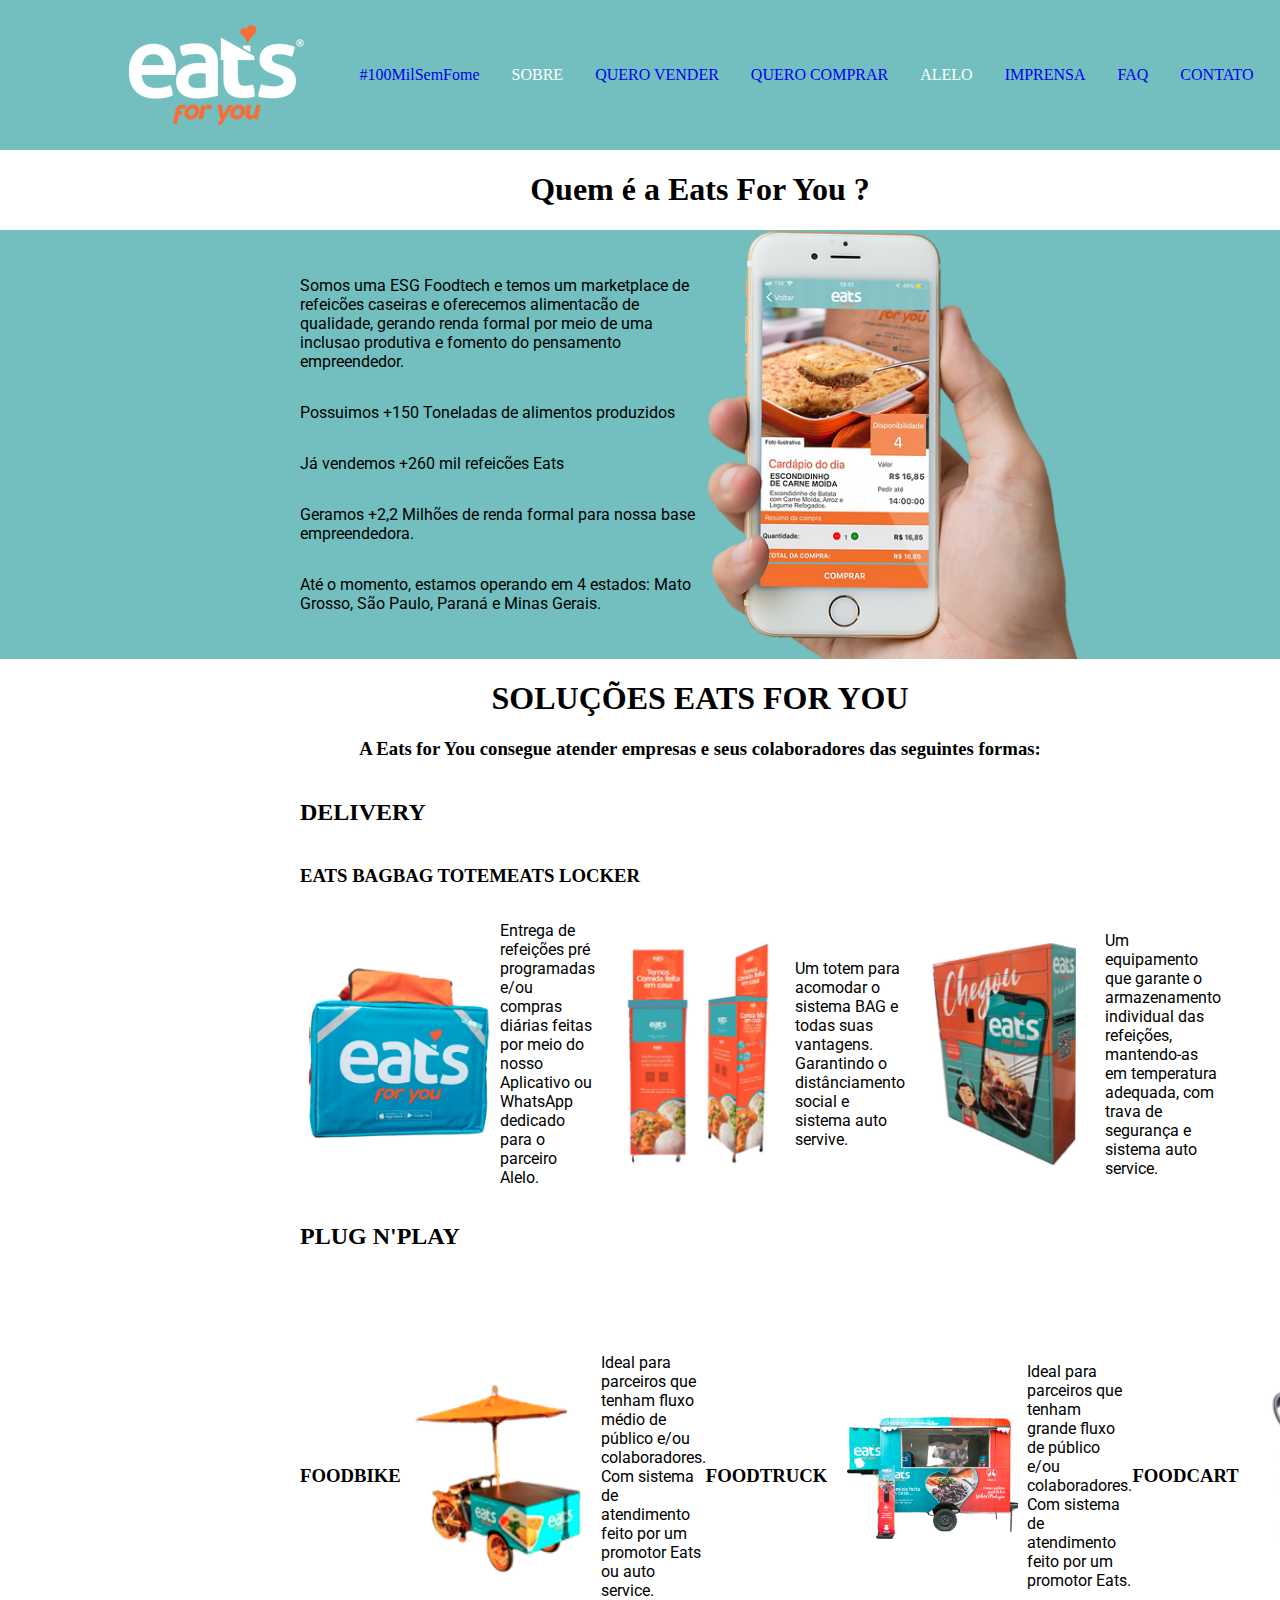
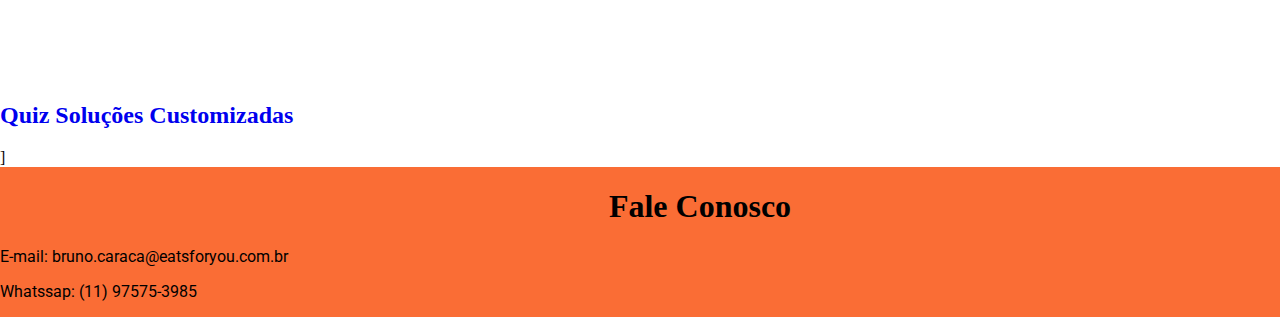
==== index.html @ 3d5e8b75 "arrumando flex conteiner solution" ====
<!DOCTYPE html>
<html lang="pt-br">

<head>
    <meta charset="UTF-8">
    <meta http-equiv="X-UA-Compatible" content="IE=edge">
    <meta name="viewport" content="width=device-width, initial-scale=1. 0">
    <link href="style.css" rel="stylesheet" />
    <!--Imports fonts -->
    <link rel="preconnect" href="https://fonts.googleapis.com">
    <link rel="preconnect" href="https://fonts.gstatic.com" crossorigin>
    <link href="https://fonts.googleapis.com/css2?family=Roboto:ital,wght@0,100;1,400&display=swap" rel="stylesheet">

    <title>Eats For You Calculadora</title>
</head>

<body>
    <header>
        <img class="Imgmenu" src="./assets/eatsforyo.png" alt="Logo Eats For You">
        <br>

        <navigator>
        </navigator>

        <br>
        <ul>

            <li><a href="https://www.eatsforyou.com.br/100milsemfome">#100MilSemFome</a></li>
            <li>SOBRE</li>
            <li> <a href="https://www.eatsforyou.com.br/quero-vender">QUERO VENDER </a></li>
            <li> <a href="https://www.eatsforyou.com.br/quero-comprar"> QUERO COMPRAR</a> </li>
            <li> ALELO </li>
            <li><a href="https://www.eatsforyou.com.br/imprensa"> IMPRENSA </a></li>
            <li> <a href="https://www.eatsforyou.com.br/faq">FAQ</a></li>
            <li> <a href="https://www.eatsforyou.com.br" alt="Contato">CONTATO</a></li>
        </ul>

    </header>
    <main>
        <h1>Quem é a Eats For You ?</h1>
        <div class="container-about">
            <div class="about-text">
                <p>Somos uma ESG Foodtech e temos um marketplace de refeicões caseiras e oferecemos
                    alimentacão de qualidade, gerando renda formal por meio de uma inclusao produtiva e fomento do
                    pensamento empreendedor.</p>
                <p>Possuimos +150 Toneladas de alimentos produzidos</p>
                <p>Já vendemos +260 mil refeicões Eats</p>
                <p>Geramos +2,2 Milhões de renda formal para nossa base empreendedora.</p>
                <p>Até o momento, estamos operando em 4 estados: Mato Grosso, São Paulo, Paraná e Minas Gerais.</p>
            </div>
            <div class="about-img">
                <img src="./assets/mao-eats.webp" alt="">
            </div>
        </div>

        <h1>SOLUÇÕES EATS FOR YOU</h1>
        <h3>A Eats for You consegue atender empresas e seus colaboradores das seguintes formas:</h3>

        <div class="container-solutions">
            <h2>DELIVERY</h2>
            <div class="Onetitle">
            <div class="TitleDelivery">
                <h3>EATS BAG</h3>
            </div>
            <div class="TitleDelivery">
                <h3>BAG TOTEM</h3>
            </div>
            <div class="TitleDelivery">
                <h3>EATS LOCKER</h3>
            </div>
        </div>
            <div class="solutions-delivery">




                <img src="./assets/Imagens-com-fundo/Eats-bag.png" alt="Eats bag" />
                <p>
                    Entrega de refeições pré
                    programadas e/ou compras diárias
                    feitas por meio do nosso Aplicativo
                    ou WhatsApp dedicado para o
                    parceiro Alelo.
                </p>


                <img src="./assets/Imagens-com-fundo/bag-totem.png" alt="Bag Totem" />
                <p>
                    Um totem para acomodar o sistema
                    BAG e todas suas vantagens.
                    Garantindo o distânciamento social e
                    sistema auto servive.
                </p>


                <img src="/assets/Imagens-com-fundo/eats-locker.png" />
                <p>
                    Um equipamento que garante o
                    armazenamento individual das
                    refeições, mantendo-as em
                    temperatura adequada, com trava de
                    segurança e sistema auto service.
                </p>

            </div>

            <h2>PLUG N'PLAY</h2>
            <div class="solutions-plug">


                <div class="H3solution">
                    <h3>FOODBIKE</h3>
                </div>
                <img src="./assets/Imagens-com-fundo/foodbike.png" atl="Food Bike" />
                <br>
                <p>Ideal para parceiros que tenham
                    fluxo médio de público e/ou
                    colaboradores. Com sistema de
                    atendimento feito por um promotor
                    Eats ou auto service.</p>

                <h3>FOODTRUCK</h3>
                <img src="assets/Imagens-com-fundo/foodtruck.png" alt="Food truck" />
                <br>

                <p>Ideal para parceiros que tenham
                    grande fluxo de público e/ou
                    colaboradores. Com sistema de
                    atendimento feito por um promotor
                    Eats.</p>

                <h3>FOODCART</h3>
                <img src="assets/Imagens-com-fundo/foodcart.png" alt="Food Cart" />
                <br>

                <p>Garante praticidade no
                    armazenamento e distribuição de
                    refeições em parceiros com pequenos
                    espaços. Com sistema de atendimento
                    feito por promotor Eats ou auto
                    service</p>

                <h2>EATS MACHINES</h2>
                <img src="assets/Imagens-com-fundo/eats-machine.png" alt="Eat´s machine" />
                <h3>AQUECIDAS</h3>

                <p>Máquina de venda automática modelo PASTRU que mantêm as refeições aquecidas. Ideal para parceiros
                    com grande fluxo de colaboradores.</p>

                <h3>CONGELADAS</h3>

                <p>Máquina de venda automática que mantêm as
                    refeições congeladas. Ideal para parceiros com fluxo médio de colaboradores e/ou público e queiram
                    garantir cardápio variado.</p>

                <h3>REFRIGERADAS</h3>

                <p>Máquina de venda automática modelo PASTRU que mantêm as refeições refrigerada, ideal para parceiros
                    com fluxo médio de colaboradores e/ou público e
                    queiram servir lanches, snacks, sucos, sobremesas e
                    saladas.

                </p>
            </div>

        </div>
        <div class="Quizpage">
            <h2><a href="/calculadora.html">Quiz Soluções Customizadas </a></h2>]
        </div>
    </main>
    <footer>
        <h1>Fale Conosco</h1>
        <p>E-mail: bruno.caraca@eatsforyou.com.br</p>
        <p>Whatssap: (11) 97575-3985</p>
    </footer>
</body>

</html>
---- style.css ----
header {
    background-color: #73BFBF;
    display: flex;
    margin: 0;
    padding: 25px 0 25px 0;
    align-items: center;
    justify-content: center;
}

body {
    margin: 0;
    display: grid;
}

main {
    background-color: white;
}

.container-about {
    display: flex;
    flex-direction: row;
    justify-content: space-between;
    background-color: #73BFBF;
    margin: 0;
}

.about-text {
    display: flex;
    flex-direction: column;
    justify-content: center;
    background-color: #73BFBF;
    width: 400px;
    margin: 0 0 0 300px;
}

.about-img {
    display: flex;
    flex-direction: column;
    justify-content: flex-end;
    background-color: #73BFBF;
    width: 400px;
    margin: 0 300px 0 0;
}


.container-form {
    background-color: #73BFBF;
    margin: auto;
    padding: auto;
}

.container-solutions {
    display: flex;
    flex-direction: column;
    justify-content: space-between;
    margin: 0 300px 0 300px;

}

.container-solutions img {
    width: 200px;
}
.Onetitle{
    display: flex;
    flex-direction: row;
}

.TitleDelivery {

    padding-left: 30 px;
}

.solutions-delivery {
    display: flex;
    flex-direction: row;
    width: 450px;
    align-items: center;
}

.solutions-plug {
    display: flex;
    flex-direction: row;
    width: 400px;
    align-items: center;
}


h1 {
    display: flex;
    flex-direction: column;
    align-items: center;
}

h3 {
    display: flex;
    flex-direction: column;
    align-items: center;
}


p {
    font-family: 'Roboto', sans-serif;
}

a {
    text-decoration: none;
}


ul {
    list-style-type: none;
    margin: 0;
    padding-right: 2px;
    overflow: hidden;
    background-color: transparent;
}

li {
    float: left;
    display: block;
    color: white;
    text-align: center;
    padding: 14px 16px;
    text-decoration: none;
}


footer {
    background-color: #FA6D35;
}
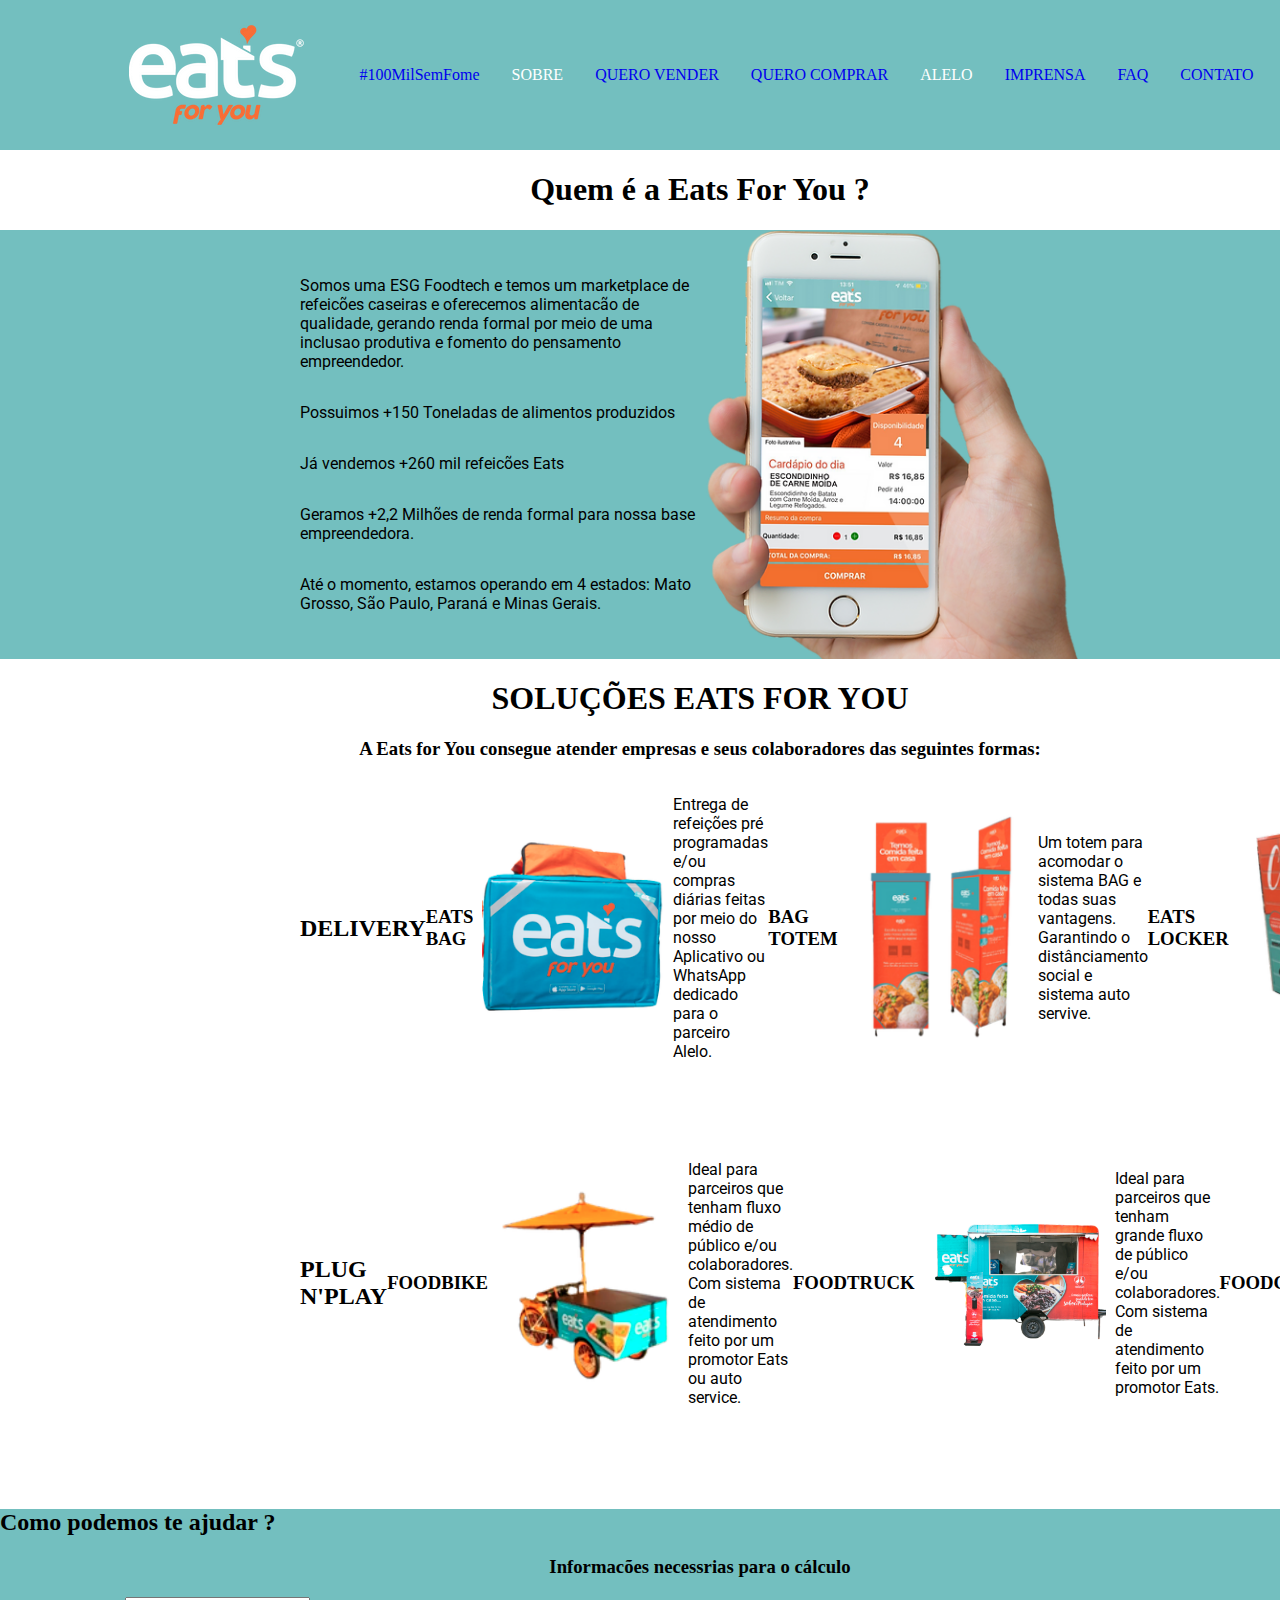
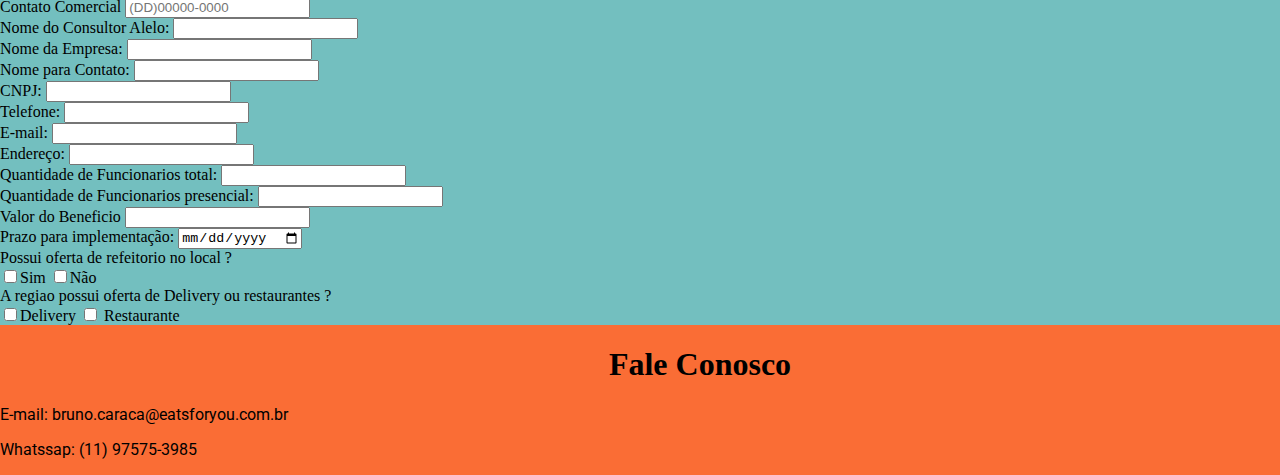
==== commit 956f724c: "forms add cnpj" ====
--- a/index.html
+++ b/index.html
@@ -31,8 +31,8 @@
             <li> <a href="https://www.eatsforyou.com.br/quero-comprar"> QUERO COMPRAR</a> </li>
             <li> ALELO </li>
             <li><a href="https://www.eatsforyou.com.br/imprensa"> IMPRENSA </a></li>
-            <li> <a href="https://www.eatsforyou.com.br/faq">FAQ</a></li>
-            <li> <a href="https://www.eatsforyou.com.br" alt="Contato">CONTATO</a></li>
+            <li> <a href="https://www.eatsforyou.com.br/faq">FAQ</a></li> 
+            <li> <a href ="https://www.eatsforyou.com.br" alt="Contato">CONTATO</a></li>
         </ul>
 
     </header>
@@ -55,25 +55,13 @@
 
         <h1>SOLUÇÕES EATS FOR YOU</h1>
         <h3>A Eats for You consegue atender empresas e seus colaboradores das seguintes formas:</h3>
-
+              
         <div class="container-solutions">
-            <h2>DELIVERY</h2>
-            <div class="Onetitle">
-            <div class="TitleDelivery">
+            <div class="solutions-delivery">
+
+                <h2>DELIVERY</h2>
+                
                 <h3>EATS BAG</h3>
-            </div>
-            <div class="TitleDelivery">
-                <h3>BAG TOTEM</h3>
-            </div>
-            <div class="TitleDelivery">
-                <h3>EATS LOCKER</h3>
-            </div>
-        </div>
-            <div class="solutions-delivery">
-
-
-
-
                 <img src="./assets/Imagens-com-fundo/Eats-bag.png" alt="Eats bag" />
                 <p>
                     Entrega de refeições pré
@@ -83,7 +71,7 @@
                     parceiro Alelo.
                 </p>
 
-
+                <h3>BAG TOTEM</h3>
                 <img src="./assets/Imagens-com-fundo/bag-totem.png" alt="Bag Totem" />
                 <p>
                     Um totem para acomodar o sistema
@@ -92,7 +80,7 @@
                     sistema auto servive.
                 </p>
 
-
+                <h3>EATS LOCKER</h3>
                 <img src="/assets/Imagens-com-fundo/eats-locker.png" />
                 <p>
                     Um equipamento que garante o
@@ -101,16 +89,12 @@
                     temperatura adequada, com trava de
                     segurança e sistema auto service.
                 </p>
-
-            </div>
-
-            <h2>PLUG N'PLAY</h2>
+            </div>
+
             <div class="solutions-plug">
-
-
-                <div class="H3solution">
-                    <h3>FOODBIKE</h3>
-                </div>
+                <h2>PLUG N'PLAY</h2>
+
+                <h3>FOODBIKE</h3>
                 <img src="./assets/Imagens-com-fundo/foodbike.png" atl="Food Bike" />
                 <br>
                 <p>Ideal para parceiros que tenham
@@ -118,54 +102,105 @@
                     colaboradores. Com sistema de
                     atendimento feito por um promotor
                     Eats ou auto service.</p>
-
+                
                 <h3>FOODTRUCK</h3>
                 <img src="assets/Imagens-com-fundo/foodtruck.png" alt="Food truck" />
                 <br>
-
+                
                 <p>Ideal para parceiros que tenham
                     grande fluxo de público e/ou
                     colaboradores. Com sistema de
                     atendimento feito por um promotor
                     Eats.</p>
-
+                
                 <h3>FOODCART</h3>
                 <img src="assets/Imagens-com-fundo/foodcart.png" alt="Food Cart" />
                 <br>
-
+                
                 <p>Garante praticidade no
                     armazenamento e distribuição de
                     refeições em parceiros com pequenos
                     espaços. Com sistema de atendimento
                     feito por promotor Eats ou auto
                     service</p>
-
+                
                 <h2>EATS MACHINES</h2>
                 <img src="assets/Imagens-com-fundo/eats-machine.png" alt="Eat´s machine" />
+                
                 <h3>AQUECIDAS</h3>
-
+                
                 <p>Máquina de venda automática modelo PASTRU que mantêm as refeições aquecidas. Ideal para parceiros
                     com grande fluxo de colaboradores.</p>
-
+                
                 <h3>CONGELADAS</h3>
-
+                
                 <p>Máquina de venda automática que mantêm as
                     refeições congeladas. Ideal para parceiros com fluxo médio de colaboradores e/ou público e queiram
                     garantir cardápio variado.</p>
-
+                
                 <h3>REFRIGERADAS</h3>
-
+                
                 <p>Máquina de venda automática modelo PASTRU que mantêm as refeições refrigerada, ideal para parceiros
                     com fluxo médio de colaboradores e/ou público e
                     queiram servir lanches, snacks, sucos, sobremesas e
                     saladas.
-
-                </p>
-            </div>
-
+                </p>
+            </div>
         </div>
-        <div class="Quizpage">
-            <h2><a href="/calculadora.html">Quiz Soluções Customizadas </a></h2>]
+
+        <div class="container-form">
+            <h2>Como podemos te ajudar ?</h2>
+
+
+            <h3>Informacões necessrias para o cálculo</h3>
+            
+            <form>
+                <label>Contato Comercial </label>
+                <input type="tel" placeholder="(DD)00000-0000" id="ContatoComercial">
+                <br>
+                <label>Nome do Consultor Alelo:</label>
+                <input type="text" id="AleloName" />
+                <br>
+                <label>Nome da Empresa:</label>
+                <input type="text" id="NomeEmpresa">
+                <br>
+                <label>Nome para Contato:</label>
+                <input type="tel" id="NomeContato" />
+                <br>
+                <label>CNPJ:</label>
+                <input type="number" id="cnpj" />
+                <br>
+                <label>Telefone:</label>
+                <input type="tel" id="Telefone">
+                <br>
+                <label>E-mail:</label>
+                <input type="email" id="Email" />
+                <br>
+                <label>Endereço:</label>
+                <input type="text" id="Endereco" />
+                <br>
+                <label>Quantidade de Funcionarios total:</label>
+                <input type="number" id="QtdFuncionarios" />
+                <br>
+                <label>Quantidade de Funcionarios presencial:</label>
+                <input type="number" id="QtsPresencial" />
+                <br>
+                <label>Valor do Beneficio </label>
+                <input type="number" id="ValBeneficio" />
+                <br>
+                <label>Prazo para implementação:</label>
+                <input type="date" id="PrazoImplemetacao">
+                <br>
+                <label>Possui oferta de refeitorio no local ?</label>
+                <br>
+                <input type="checkbox" name="Sim" id="OfertaRefeitorioSim">Sim
+                <input type="checkbox" name="Não" id="OfertaRefeitoriNao">Não
+                <br>
+                <label>A regiao possui oferta de Delivery ou restaurantes ?</label>
+                <br>
+                <input type="checkbox" name="Delivery" id="OfertaDelivery">Delivery
+                <input type="checkbox" name="Restaurante" id="OfertaRestaurante" /> Restaurante
+            </form>
         </div>
     </main>
     <footer>
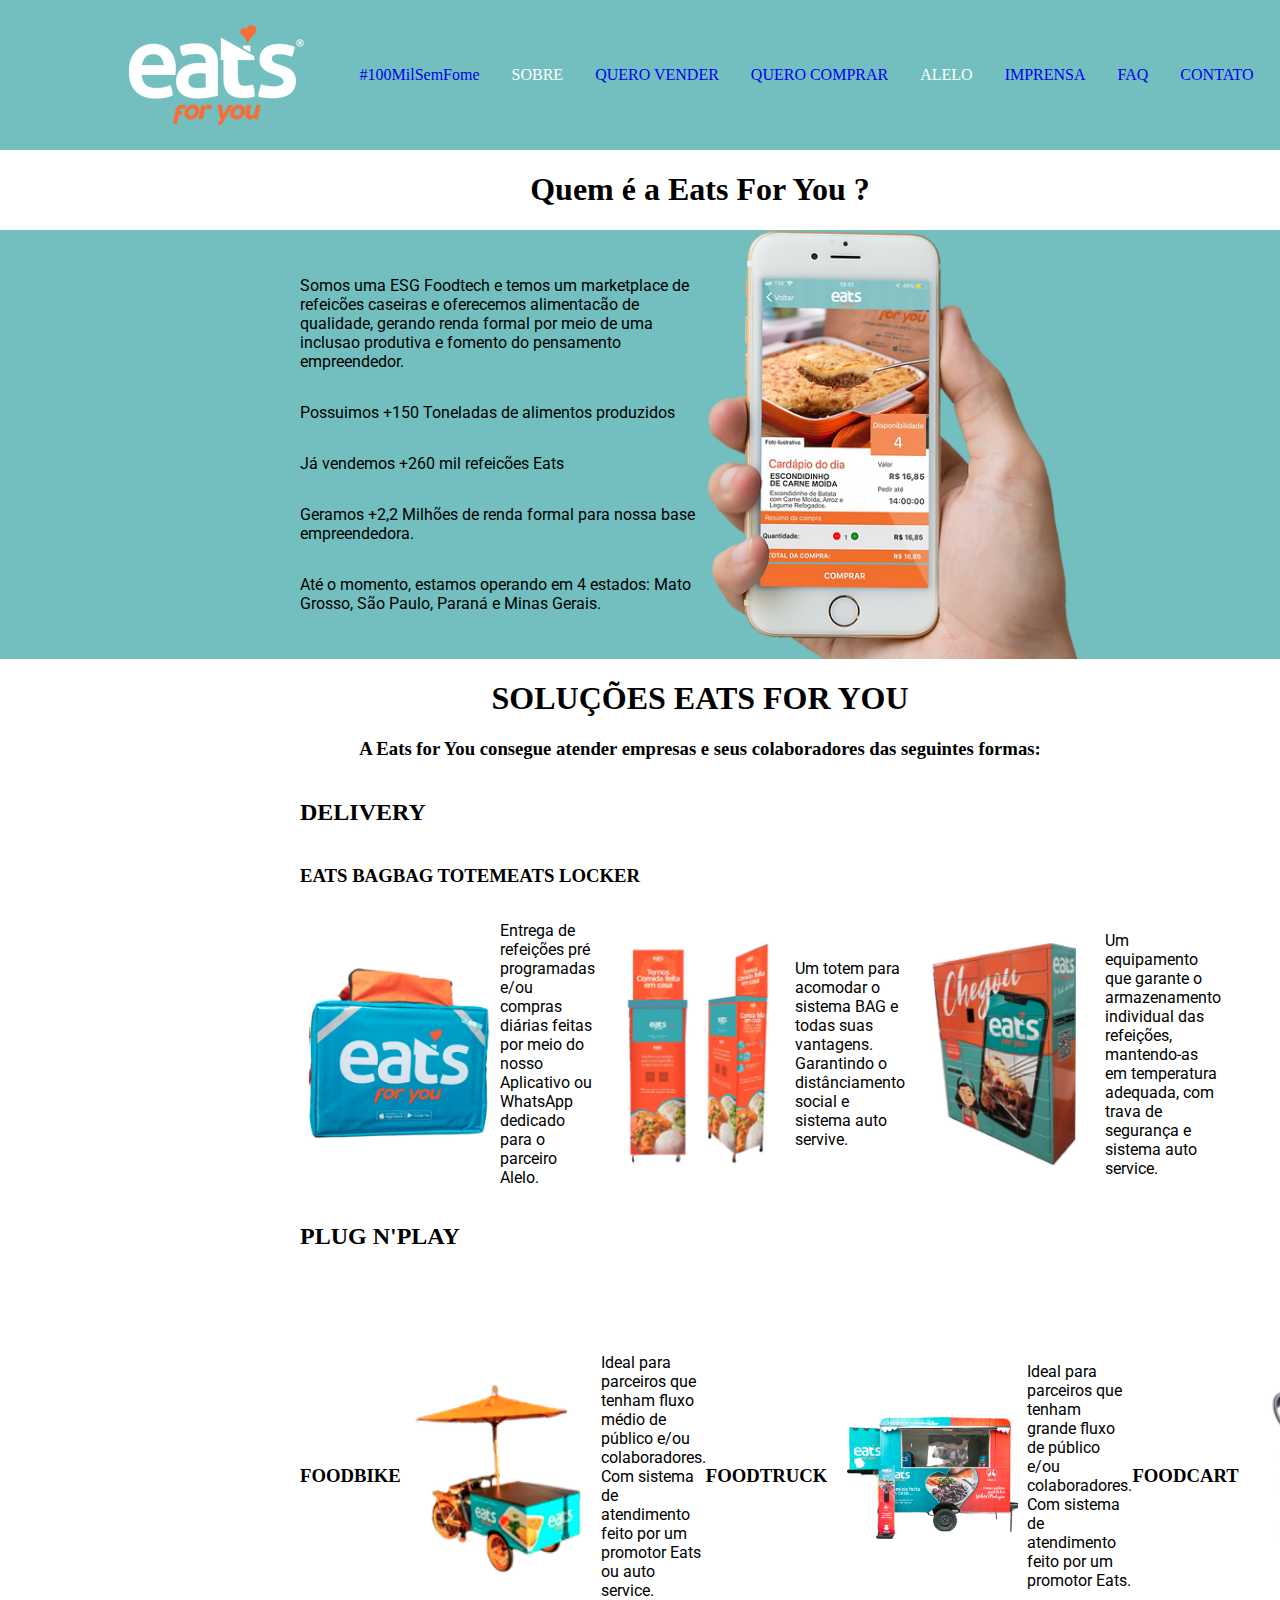
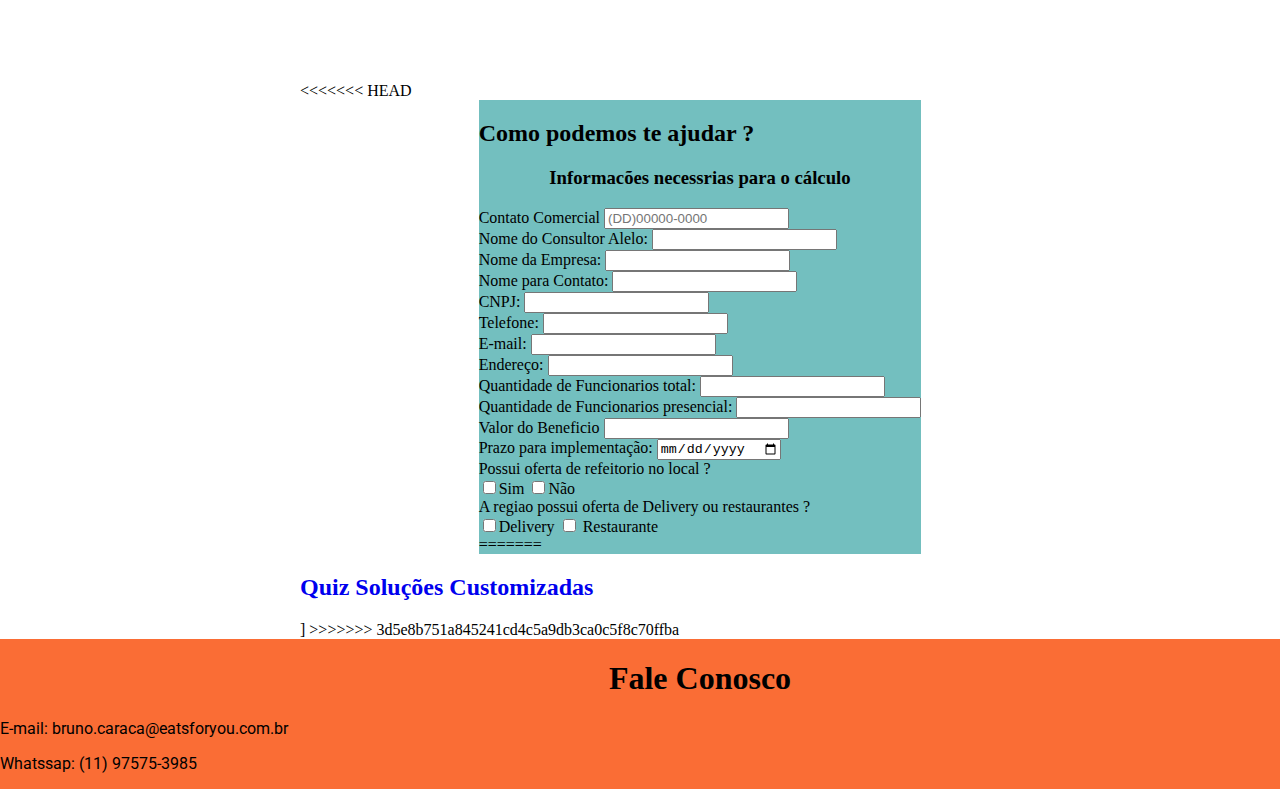
==== commit 5df1d3c2: "resolve conflict" ====
--- a/index.html
+++ b/index.html
@@ -31,8 +31,8 @@
             <li> <a href="https://www.eatsforyou.com.br/quero-comprar"> QUERO COMPRAR</a> </li>
             <li> ALELO </li>
             <li><a href="https://www.eatsforyou.com.br/imprensa"> IMPRENSA </a></li>
-            <li> <a href="https://www.eatsforyou.com.br/faq">FAQ</a></li> 
-            <li> <a href ="https://www.eatsforyou.com.br" alt="Contato">CONTATO</a></li>
+            <li> <a href="https://www.eatsforyou.com.br/faq">FAQ</a></li>
+            <li> <a href="https://www.eatsforyou.com.br" alt="Contato">CONTATO</a></li>
         </ul>
 
     </header>
@@ -55,13 +55,25 @@
 
         <h1>SOLUÇÕES EATS FOR YOU</h1>
         <h3>A Eats for You consegue atender empresas e seus colaboradores das seguintes formas:</h3>
-              
+
         <div class="container-solutions">
+            <h2>DELIVERY</h2>
+            <div class="Onetitle">
+            <div class="TitleDelivery">
+                <h3>EATS BAG</h3>
+            </div>
+            <div class="TitleDelivery">
+                <h3>BAG TOTEM</h3>
+            </div>
+            <div class="TitleDelivery">
+                <h3>EATS LOCKER</h3>
+            </div>
+        </div>
             <div class="solutions-delivery">
 
-                <h2>DELIVERY</h2>
-                
-                <h3>EATS BAG</h3>
+
+
+
                 <img src="./assets/Imagens-com-fundo/Eats-bag.png" alt="Eats bag" />
                 <p>
                     Entrega de refeições pré
@@ -71,7 +83,7 @@
                     parceiro Alelo.
                 </p>
 
-                <h3>BAG TOTEM</h3>
+
                 <img src="./assets/Imagens-com-fundo/bag-totem.png" alt="Bag Totem" />
                 <p>
                     Um totem para acomodar o sistema
@@ -80,7 +92,7 @@
                     sistema auto servive.
                 </p>
 
-                <h3>EATS LOCKER</h3>
+
                 <img src="/assets/Imagens-com-fundo/eats-locker.png" />
                 <p>
                     Um equipamento que garante o
@@ -89,12 +101,16 @@
                     temperatura adequada, com trava de
                     segurança e sistema auto service.
                 </p>
-            </div>
-
+
+            </div>
+
+            <h2>PLUG N'PLAY</h2>
             <div class="solutions-plug">
-                <h2>PLUG N'PLAY</h2>
-
-                <h3>FOODBIKE</h3>
+
+
+                <div class="H3solution">
+                    <h3>FOODBIKE</h3>
+                </div>
                 <img src="./assets/Imagens-com-fundo/foodbike.png" atl="Food Bike" />
                 <br>
                 <p>Ideal para parceiros que tenham
@@ -102,52 +118,52 @@
                     colaboradores. Com sistema de
                     atendimento feito por um promotor
                     Eats ou auto service.</p>
-                
+
                 <h3>FOODTRUCK</h3>
                 <img src="assets/Imagens-com-fundo/foodtruck.png" alt="Food truck" />
                 <br>
-                
+
                 <p>Ideal para parceiros que tenham
                     grande fluxo de público e/ou
                     colaboradores. Com sistema de
                     atendimento feito por um promotor
                     Eats.</p>
-                
+
                 <h3>FOODCART</h3>
                 <img src="assets/Imagens-com-fundo/foodcart.png" alt="Food Cart" />
                 <br>
-                
+
                 <p>Garante praticidade no
                     armazenamento e distribuição de
                     refeições em parceiros com pequenos
                     espaços. Com sistema de atendimento
                     feito por promotor Eats ou auto
                     service</p>
-                
+
                 <h2>EATS MACHINES</h2>
                 <img src="assets/Imagens-com-fundo/eats-machine.png" alt="Eat´s machine" />
-                
                 <h3>AQUECIDAS</h3>
-                
+
                 <p>Máquina de venda automática modelo PASTRU que mantêm as refeições aquecidas. Ideal para parceiros
                     com grande fluxo de colaboradores.</p>
-                
+
                 <h3>CONGELADAS</h3>
-                
+
                 <p>Máquina de venda automática que mantêm as
                     refeições congeladas. Ideal para parceiros com fluxo médio de colaboradores e/ou público e queiram
                     garantir cardápio variado.</p>
-                
+
                 <h3>REFRIGERADAS</h3>
-                
+
                 <p>Máquina de venda automática modelo PASTRU que mantêm as refeições refrigerada, ideal para parceiros
                     com fluxo médio de colaboradores e/ou público e
                     queiram servir lanches, snacks, sucos, sobremesas e
                     saladas.
-                </p>
-            </div>
-        </div>
-
+
+                </p>
+            </div>
+
+<<<<<<< HEAD
         <div class="container-form">
             <h2>Como podemos te ajudar ?</h2>
 
@@ -201,6 +217,11 @@
                 <input type="checkbox" name="Delivery" id="OfertaDelivery">Delivery
                 <input type="checkbox" name="Restaurante" id="OfertaRestaurante" /> Restaurante
             </form>
+=======
+        </div>
+        <div class="Quizpage">
+            <h2><a href="/calculadora.html">Quiz Soluções Customizadas </a></h2>]
+>>>>>>> 3d5e8b751a845241cd4c5a9db3ca0c5f8c70ffba
         </div>
     </main>
     <footer>
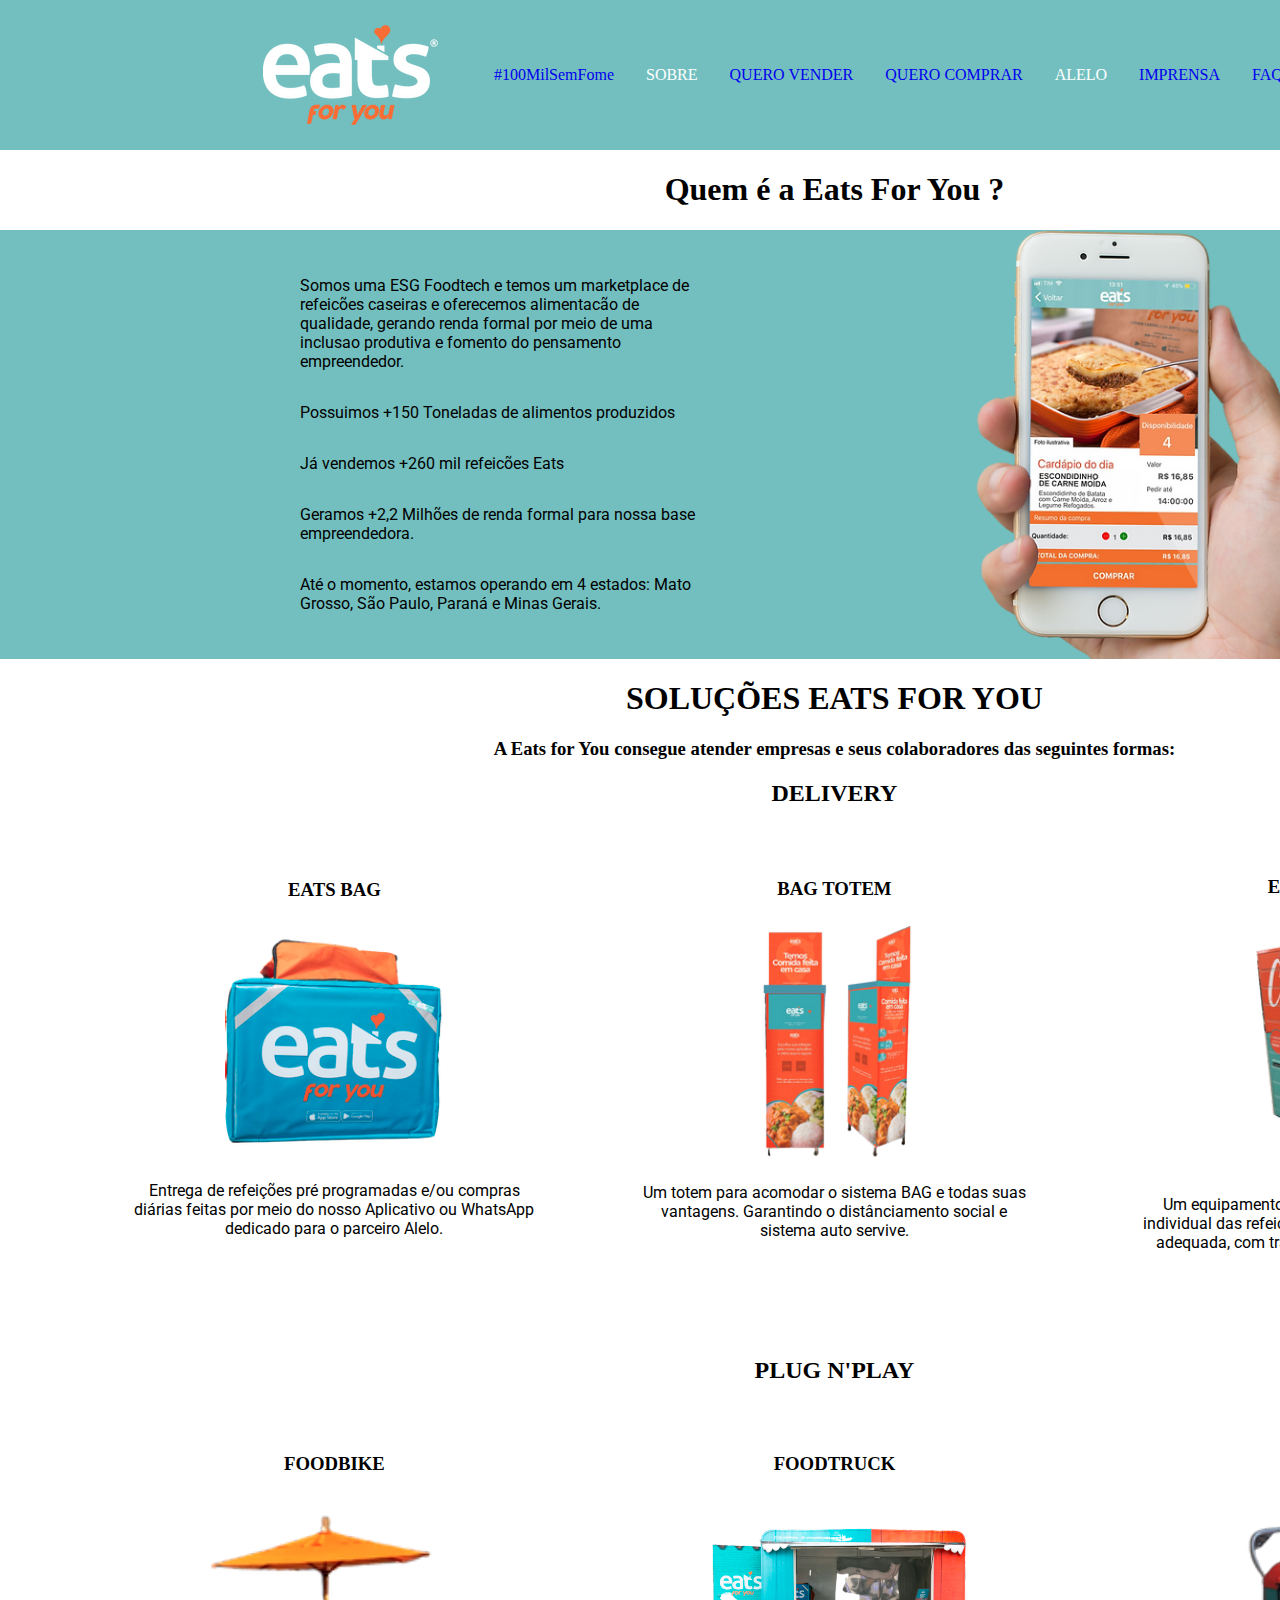
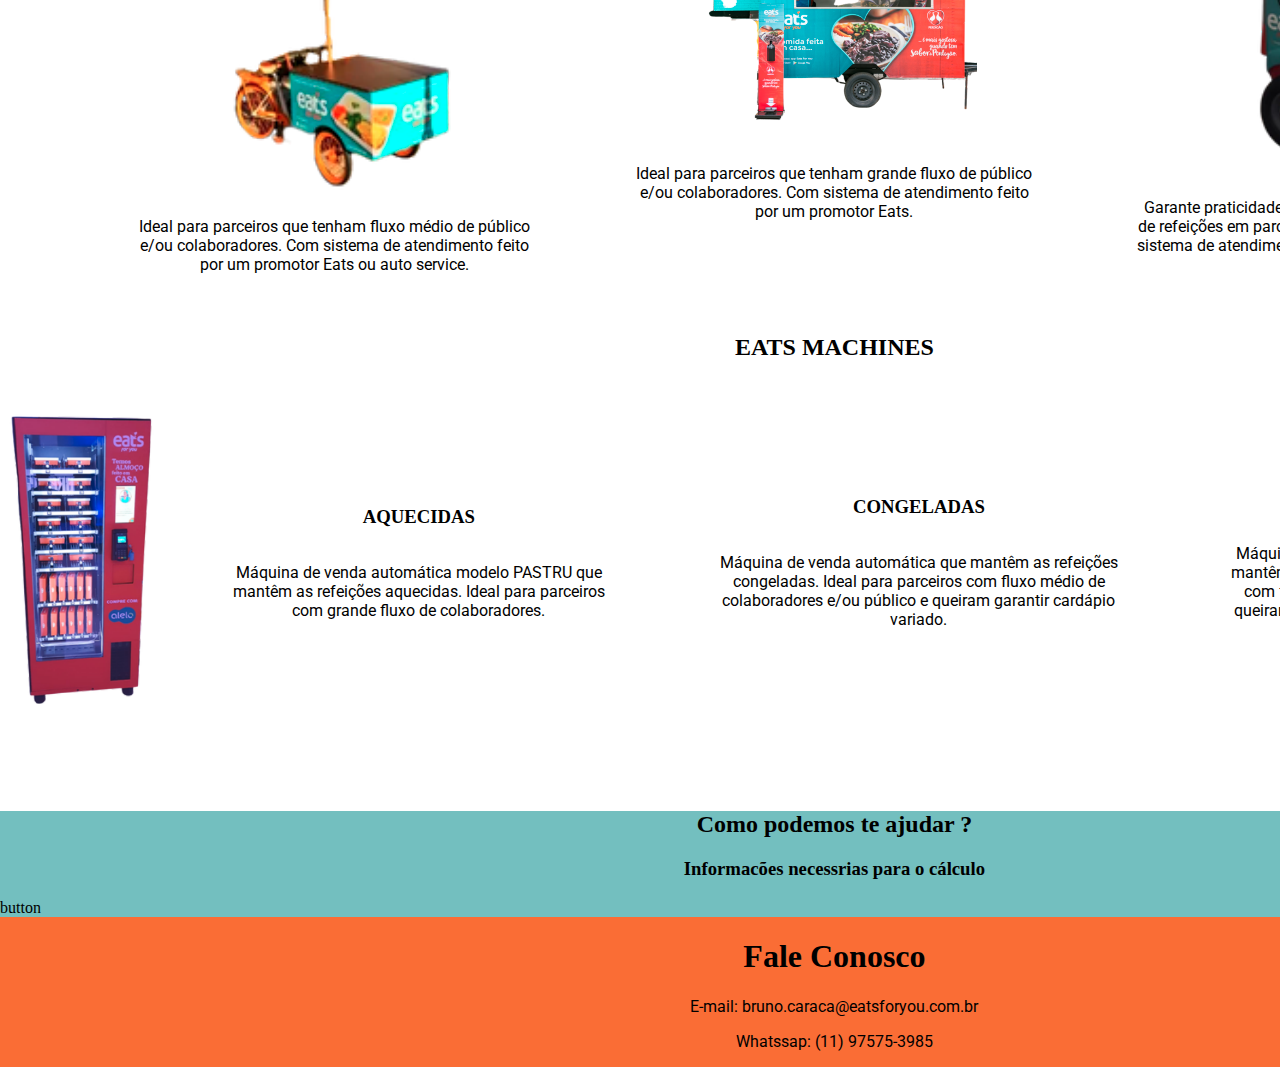
==== commit 9051247f: "add flex solution row, delete form, position items" ====
--- a/index.html
+++ b/index.html
@@ -56,24 +56,11 @@
         <h1>SOLUÇÕES EATS FOR YOU</h1>
         <h3>A Eats for You consegue atender empresas e seus colaboradores das seguintes formas:</h3>
 
-        <div class="container-solutions">
-            <h2>DELIVERY</h2>
-            <div class="Onetitle">
-            <div class="TitleDelivery">
+        <h2>DELIVERY</h2>
+
+        <div class="solutions">
+            <div class="solutions-item">
                 <h3>EATS BAG</h3>
-            </div>
-            <div class="TitleDelivery">
-                <h3>BAG TOTEM</h3>
-            </div>
-            <div class="TitleDelivery">
-                <h3>EATS LOCKER</h3>
-            </div>
-        </div>
-            <div class="solutions-delivery">
-
-
-
-
                 <img src="./assets/Imagens-com-fundo/Eats-bag.png" alt="Eats bag" />
                 <p>
                     Entrega de refeições pré
@@ -81,18 +68,21 @@
                     feitas por meio do nosso Aplicativo
                     ou WhatsApp dedicado para o
                     parceiro Alelo.
-                </p>
-
-
+                </p>   
+            </div>
+            <div class="solutions-item">
+                <h3>BAG TOTEM</h3>
                 <img src="./assets/Imagens-com-fundo/bag-totem.png" alt="Bag Totem" />
                 <p>
                     Um totem para acomodar o sistema
                     BAG e todas suas vantagens.
                     Garantindo o distânciamento social e
                     sistema auto servive.
-                </p>
-
-
+                </p> 
+            </div> 
+            
+            <div class="solutions-item">
+                <h3>EATS LOCKER</h3>  
                 <img src="/assets/Imagens-com-fundo/eats-locker.png" />
                 <p>
                     Um equipamento que garante o
@@ -101,127 +91,80 @@
                     temperatura adequada, com trava de
                     segurança e sistema auto service.
                 </p>
+            </div>
+        </div>
 
-            </div>
+        <h2>PLUG N'PLAY</h2>
 
-            <h2>PLUG N'PLAY</h2>
-            <div class="solutions-plug">
-
-
-                <div class="H3solution">
-                    <h3>FOODBIKE</h3>
-                </div>
+        <div class="solutions">
+            <div class="solutions-item">
+                <h3>FOODBIKE</h3>
                 <img src="./assets/Imagens-com-fundo/foodbike.png" atl="Food Bike" />
-                <br>
                 <p>Ideal para parceiros que tenham
                     fluxo médio de público e/ou
                     colaboradores. Com sistema de
                     atendimento feito por um promotor
-                    Eats ou auto service.</p>
-
+                    Eats ou auto service.
+                </p>   
+            </div>
+            <div class="solutions-item">
                 <h3>FOODTRUCK</h3>
                 <img src="assets/Imagens-com-fundo/foodtruck.png" alt="Food truck" />
-                <br>
-
-                <p>Ideal para parceiros que tenham
+                <p>
+                    Ideal para parceiros que tenham
                     grande fluxo de público e/ou
                     colaboradores. Com sistema de
                     atendimento feito por um promotor
-                    Eats.</p>
-
+                    Eats.
+                </p>
+            </div>
+            <div class="solutions-item">
                 <h3>FOODCART</h3>
                 <img src="assets/Imagens-com-fundo/foodcart.png" alt="Food Cart" />
-                <br>
-
                 <p>Garante praticidade no
                     armazenamento e distribuição de
                     refeições em parceiros com pequenos
                     espaços. Com sistema de atendimento
                     feito por promotor Eats ou auto
-                    service</p>
-
-                <h2>EATS MACHINES</h2>
-                <img src="assets/Imagens-com-fundo/eats-machine.png" alt="Eat´s machine" />
-                <h3>AQUECIDAS</h3>
-
-                <p>Máquina de venda automática modelo PASTRU que mantêm as refeições aquecidas. Ideal para parceiros
-                    com grande fluxo de colaboradores.</p>
-
-                <h3>CONGELADAS</h3>
-
-                <p>Máquina de venda automática que mantêm as
-                    refeições congeladas. Ideal para parceiros com fluxo médio de colaboradores e/ou público e queiram
-                    garantir cardápio variado.</p>
-
-                <h3>REFRIGERADAS</h3>
-
-                <p>Máquina de venda automática modelo PASTRU que mantêm as refeições refrigerada, ideal para parceiros
-                    com fluxo médio de colaboradores e/ou público e
-                    queiram servir lanches, snacks, sucos, sobremesas e
-                    saladas.
-
+                    service.
                 </p>
             </div>
+        </div>
 
-<<<<<<< HEAD
+
+        <h2>EATS MACHINES</h2>
+
+        <div class="solutions-machines">
+            <img src="assets/Imagens-com-fundo/eats-machine.png" alt="Eat´s machine" />
+            <div class="machines-item">
+            <h3>AQUECIDAS</h3>
+            <p>Máquina de venda automática modelo PASTRU que mantêm as refeições aquecidas. Ideal para parceiros
+                com grande fluxo de colaboradores.
+            </p>
+            </div>
+
+            <div class="machines-item">
+            <h3>CONGELADAS</h3>
+            <p>Máquina de venda automática que mantêm as
+                refeições congeladas. Ideal para parceiros com fluxo médio de colaboradores e/ou público e queiram
+                garantir cardápio variado.
+            </p>
+            </div>
+
+            <div class="machines-item">
+            <h3>REFRIGERADAS</h3>
+            <p>Máquina de venda automática modelo PASTRU que mantêm as refeições refrigerada, ideal para parceiros
+                com fluxo médio de colaboradores e/ou público e
+                queiram servir lanches, snacks, sucos, sobremesas e
+                saladas.
+            </p>
+            </div>
+        </div>
+
         <div class="container-form">
             <h2>Como podemos te ajudar ?</h2>
-
-
             <h3>Informacões necessrias para o cálculo</h3>
-            
-            <form>
-                <label>Contato Comercial </label>
-                <input type="tel" placeholder="(DD)00000-0000" id="ContatoComercial">
-                <br>
-                <label>Nome do Consultor Alelo:</label>
-                <input type="text" id="AleloName" />
-                <br>
-                <label>Nome da Empresa:</label>
-                <input type="text" id="NomeEmpresa">
-                <br>
-                <label>Nome para Contato:</label>
-                <input type="tel" id="NomeContato" />
-                <br>
-                <label>CNPJ:</label>
-                <input type="number" id="cnpj" />
-                <br>
-                <label>Telefone:</label>
-                <input type="tel" id="Telefone">
-                <br>
-                <label>E-mail:</label>
-                <input type="email" id="Email" />
-                <br>
-                <label>Endereço:</label>
-                <input type="text" id="Endereco" />
-                <br>
-                <label>Quantidade de Funcionarios total:</label>
-                <input type="number" id="QtdFuncionarios" />
-                <br>
-                <label>Quantidade de Funcionarios presencial:</label>
-                <input type="number" id="QtsPresencial" />
-                <br>
-                <label>Valor do Beneficio </label>
-                <input type="number" id="ValBeneficio" />
-                <br>
-                <label>Prazo para implementação:</label>
-                <input type="date" id="PrazoImplemetacao">
-                <br>
-                <label>Possui oferta de refeitorio no local ?</label>
-                <br>
-                <input type="checkbox" name="Sim" id="OfertaRefeitorioSim">Sim
-                <input type="checkbox" name="Não" id="OfertaRefeitoriNao">Não
-                <br>
-                <label>A regiao possui oferta de Delivery ou restaurantes ?</label>
-                <br>
-                <input type="checkbox" name="Delivery" id="OfertaDelivery">Delivery
-                <input type="checkbox" name="Restaurante" id="OfertaRestaurante" /> Restaurante
-            </form>
-=======
-        </div>
-        <div class="Quizpage">
-            <h2><a href="/calculadora.html">Quiz Soluções Customizadas </a></h2>]
->>>>>>> 3d5e8b751a845241cd4c5a9db3ca0c5f8c70ffba
+            button
         </div>
     </main>
     <footer>
--- a/style.css
+++ b/style.css
@@ -49,43 +49,63 @@
     padding: auto;
 }
 
-.container-solutions {
+
+.solutions {
     display: flex;
-    flex-direction: column;
-    justify-content: space-between;
-    margin: 0 300px 0 300px;
+    flex-direction: row;
+    justify-content: center;
+    height: 400px;
+    margin: 50px 0 100px 0;
 
 }
 
-.container-solutions img {
-    width: 200px;
+.solutions img {
+    width: auto;
+    height: auto;
 }
-.Onetitle{
+
+.solutions-item {
+    display: flex;
+    flex-direction: column;
+    align-items: center;
+    width: 400px;
+    justify-content:space-around;
+    text-align: center;
+    margin: 0 50px 0 50px;
+}
+
+.solutions-machines {
     display: flex;
     flex-direction: row;
+    justify-content: center;
+    height: 300px;
+    margin: 50px 0 100px 0;
 }
 
-.TitleDelivery {
-
-    padding-left: 30 px;
+.solutions-machines img {
+    width: auto;
+    height: auto;
 }
 
-.solutions-delivery {
+
+.machines-item {
     display: flex;
-    flex-direction: row;
-    width: 450px;
+    flex-direction: column;
+    align-items: center;
+    width: 400px;
+    text-align: center;
+    justify-content: center;
+    margin: 0 50px 0 50px;
+}  
+
+
+h1 {
+    display: flex;
+    flex-direction: column;
     align-items: center;
 }
 
-.solutions-plug {
-    display: flex;
-    flex-direction: row;
-    width: 400px;
-    align-items: center;
-}
-
-
-h1 {
+h2 {
     display: flex;
     flex-direction: column;
     align-items: center;
@@ -127,4 +147,5 @@
 
 footer {
     background-color: #FA6D35;
+    text-align: center;
 }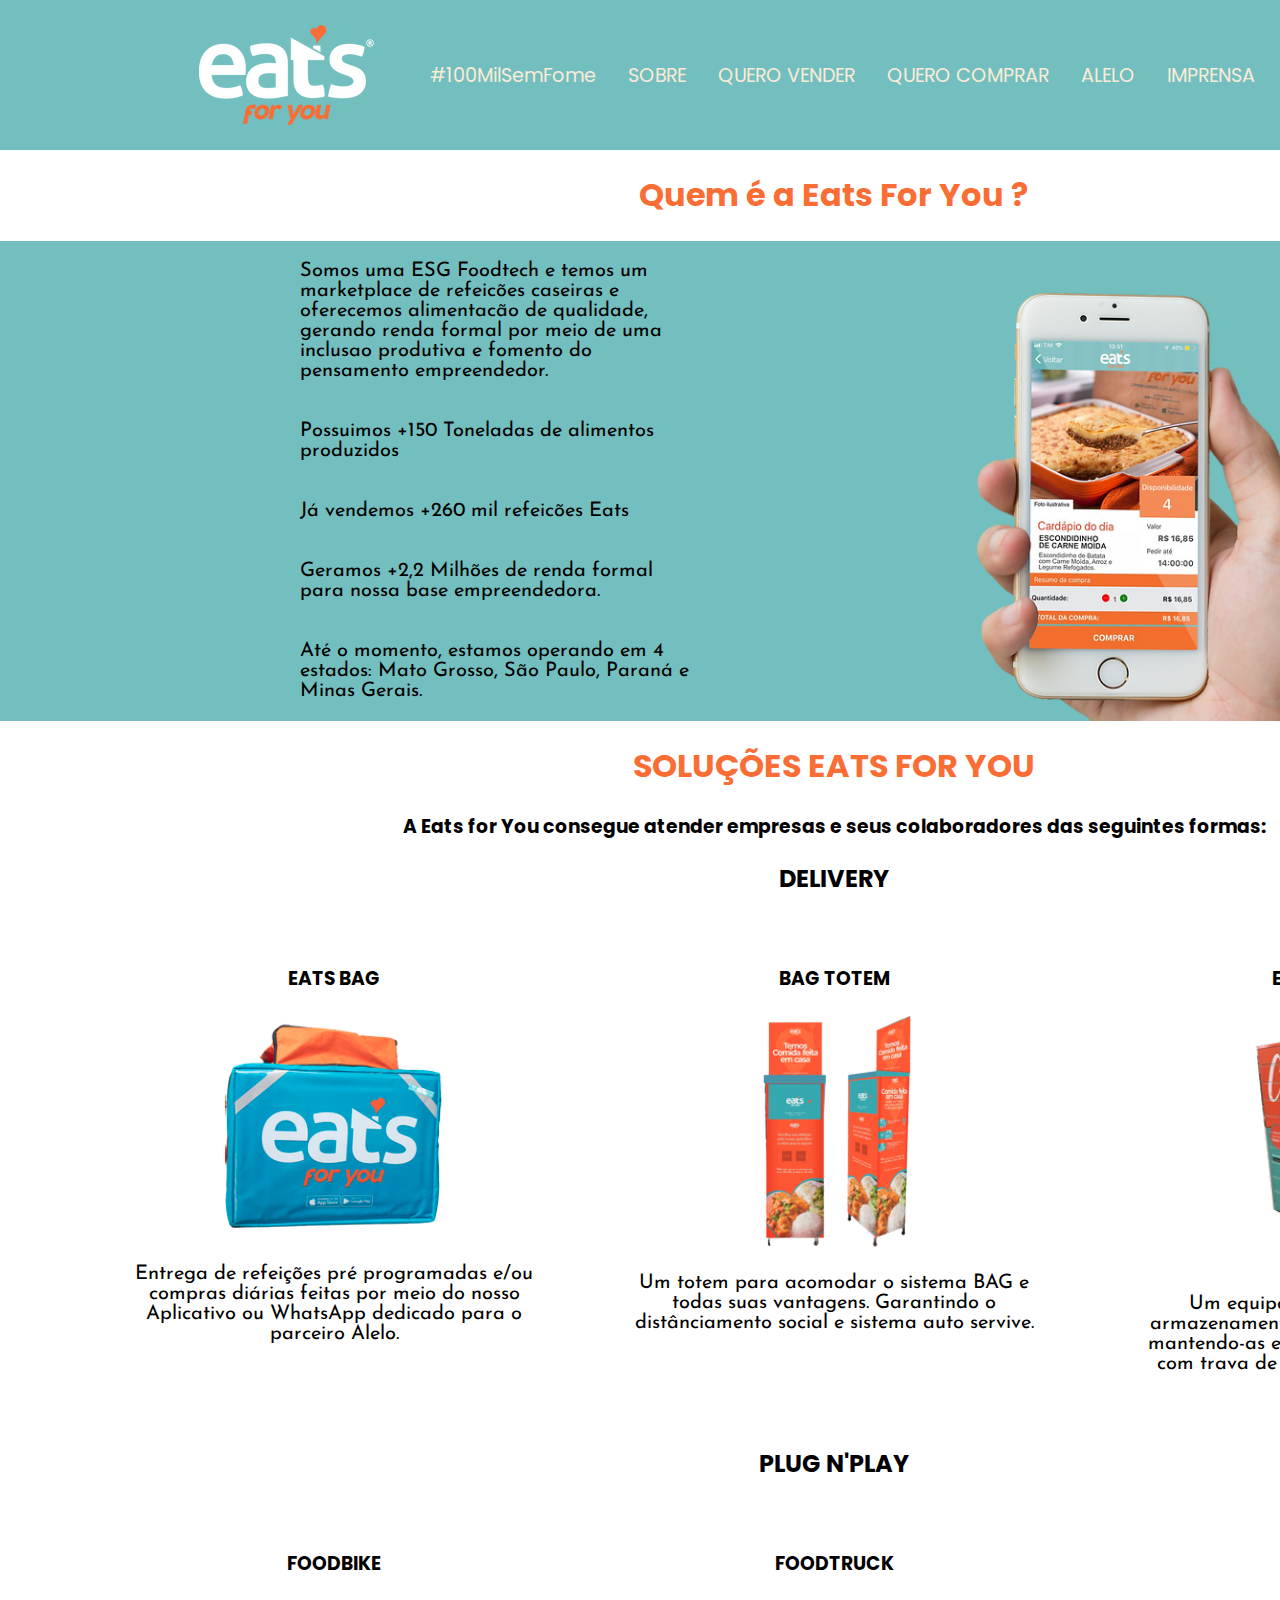
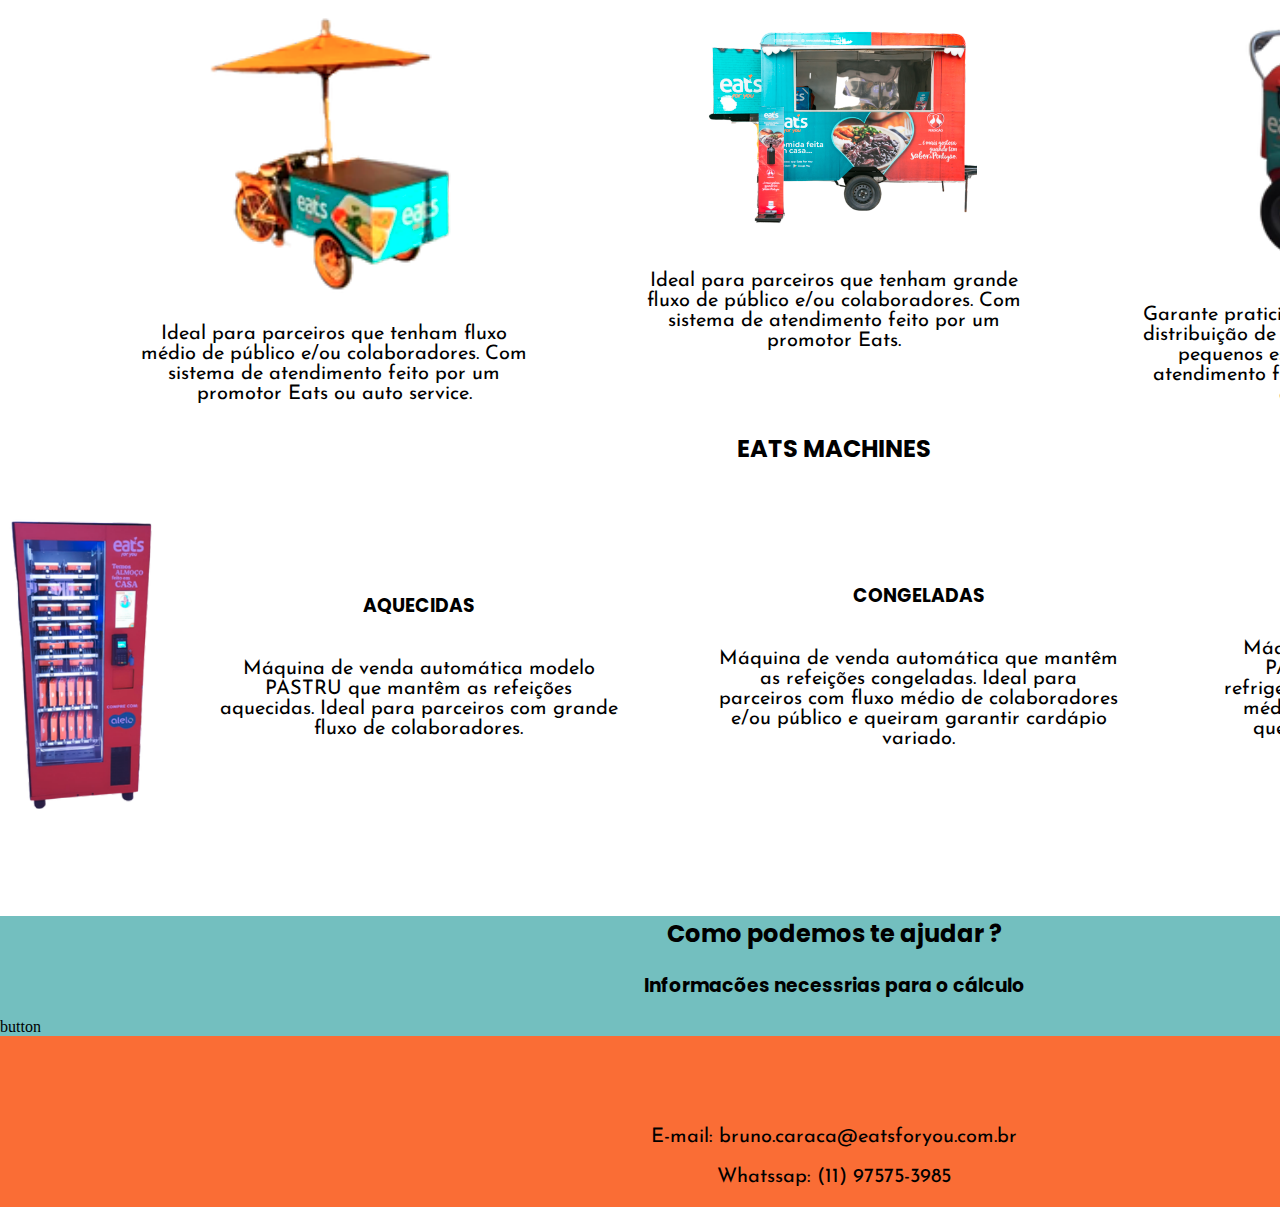
==== commit 72e1e30e: "arrumei o menu e as fonts" ====
--- a/index.html
+++ b/index.html
@@ -9,7 +9,8 @@
     <!--Imports fonts -->
     <link rel="preconnect" href="https://fonts.googleapis.com">
     <link rel="preconnect" href="https://fonts.gstatic.com" crossorigin>
-    <link href="https://fonts.googleapis.com/css2?family=Roboto:ital,wght@0,100;1,400&display=swap" rel="stylesheet">
+    <link href="https://fonts.googleapis.com/css2?family=Josefin+Sans&family=Poppins:wght@400;700&display=swap"
+        rel="stylesheet">
 
     <title>Eats For You Calculadora</title>
 </head>
@@ -68,7 +69,7 @@
                     feitas por meio do nosso Aplicativo
                     ou WhatsApp dedicado para o
                     parceiro Alelo.
-                </p>   
+                </p>
             </div>
             <div class="solutions-item">
                 <h3>BAG TOTEM</h3>
@@ -78,11 +79,11 @@
                     BAG e todas suas vantagens.
                     Garantindo o distânciamento social e
                     sistema auto servive.
-                </p> 
-            </div> 
-            
+                </p>
+            </div>
+
             <div class="solutions-item">
-                <h3>EATS LOCKER</h3>  
+                <h3>EATS LOCKER</h3>
                 <img src="/assets/Imagens-com-fundo/eats-locker.png" />
                 <p>
                     Um equipamento que garante o
@@ -105,7 +106,7 @@
                     colaboradores. Com sistema de
                     atendimento feito por um promotor
                     Eats ou auto service.
-                </p>   
+                </p>
             </div>
             <div class="solutions-item">
                 <h3>FOODTRUCK</h3>
@@ -137,27 +138,27 @@
         <div class="solutions-machines">
             <img src="assets/Imagens-com-fundo/eats-machine.png" alt="Eat´s machine" />
             <div class="machines-item">
-            <h3>AQUECIDAS</h3>
-            <p>Máquina de venda automática modelo PASTRU que mantêm as refeições aquecidas. Ideal para parceiros
-                com grande fluxo de colaboradores.
-            </p>
+                <h3>AQUECIDAS</h3>
+                <p>Máquina de venda automática modelo PASTRU que mantêm as refeições aquecidas. Ideal para parceiros
+                    com grande fluxo de colaboradores.
+                </p>
             </div>
 
             <div class="machines-item">
-            <h3>CONGELADAS</h3>
-            <p>Máquina de venda automática que mantêm as
-                refeições congeladas. Ideal para parceiros com fluxo médio de colaboradores e/ou público e queiram
-                garantir cardápio variado.
-            </p>
+                <h3>CONGELADAS</h3>
+                <p>Máquina de venda automática que mantêm as
+                    refeições congeladas. Ideal para parceiros com fluxo médio de colaboradores e/ou público e queiram
+                    garantir cardápio variado.
+                </p>
             </div>
 
             <div class="machines-item">
-            <h3>REFRIGERADAS</h3>
-            <p>Máquina de venda automática modelo PASTRU que mantêm as refeições refrigerada, ideal para parceiros
-                com fluxo médio de colaboradores e/ou público e
-                queiram servir lanches, snacks, sucos, sobremesas e
-                saladas.
-            </p>
+                <h3>REFRIGERADAS</h3>
+                <p>Máquina de venda automática modelo PASTRU que mantêm as refeições refrigerada, ideal para parceiros
+                    com fluxo médio de colaboradores e/ou público e
+                    queiram servir lanches, snacks, sucos, sobremesas e
+                    saladas.
+                </p>
             </div>
         </div>
 
--- a/style.css
+++ b/style.css
@@ -10,11 +10,14 @@
 body {
     margin: 0;
     display: grid;
+
 }
 
 main {
     background-color: white;
+
 }
+
 
 .container-about {
     display: flex;
@@ -31,7 +34,11 @@
     background-color: #73BFBF;
     width: 400px;
     margin: 0 0 0 300px;
+    font-family: roboto-bold, roboto, sans-serif;
+    font-weight: 100px;
+    font-size: medium;
 }
+
 
 .about-img {
     display: flex;
@@ -69,7 +76,7 @@
     flex-direction: column;
     align-items: center;
     width: 400px;
-    justify-content:space-around;
+    justify-content: space-around;
     text-align: center;
     margin: 0 50px 0 50px;
 }
@@ -96,36 +103,50 @@
     text-align: center;
     justify-content: center;
     margin: 0 50px 0 50px;
-}  
+}
 
 
 h1 {
     display: flex;
     flex-direction: column;
+    color: #FA6D35;
     align-items: center;
+    font-family: 'Poppins', sans-serif;
 }
 
 h2 {
     display: flex;
     flex-direction: column;
     align-items: center;
+    font-family: 'Poppins', sans-serif;
 }
 
 h3 {
     display: flex;
     flex-direction: column;
     align-items: center;
+    font-family: 'Poppins', sans-serif;
+
 }
 
 
 p {
-    font-family: 'Roboto', sans-serif;
+
+    font-size: 20px;
+    padding: auto;
+    font-family: 'Josefin Sans', sans-serif;
 }
 
 a {
     text-decoration: none;
+    color: antiquewhite;
+
+
 }
 
+a:hover {
+    color: #FA6D35;
+}
 
 ul {
     list-style-type: none;
@@ -133,15 +154,19 @@
     padding-right: 2px;
     overflow: hidden;
     background-color: transparent;
+
 }
 
 li {
     float: left;
     display: block;
-    color: white;
+    color: antiquewhite;
     text-align: center;
     padding: 14px 16px;
     text-decoration: none;
+    font-family: 'Poppins', sans-serif;
+    font-size: larger;
+
 }
 
 
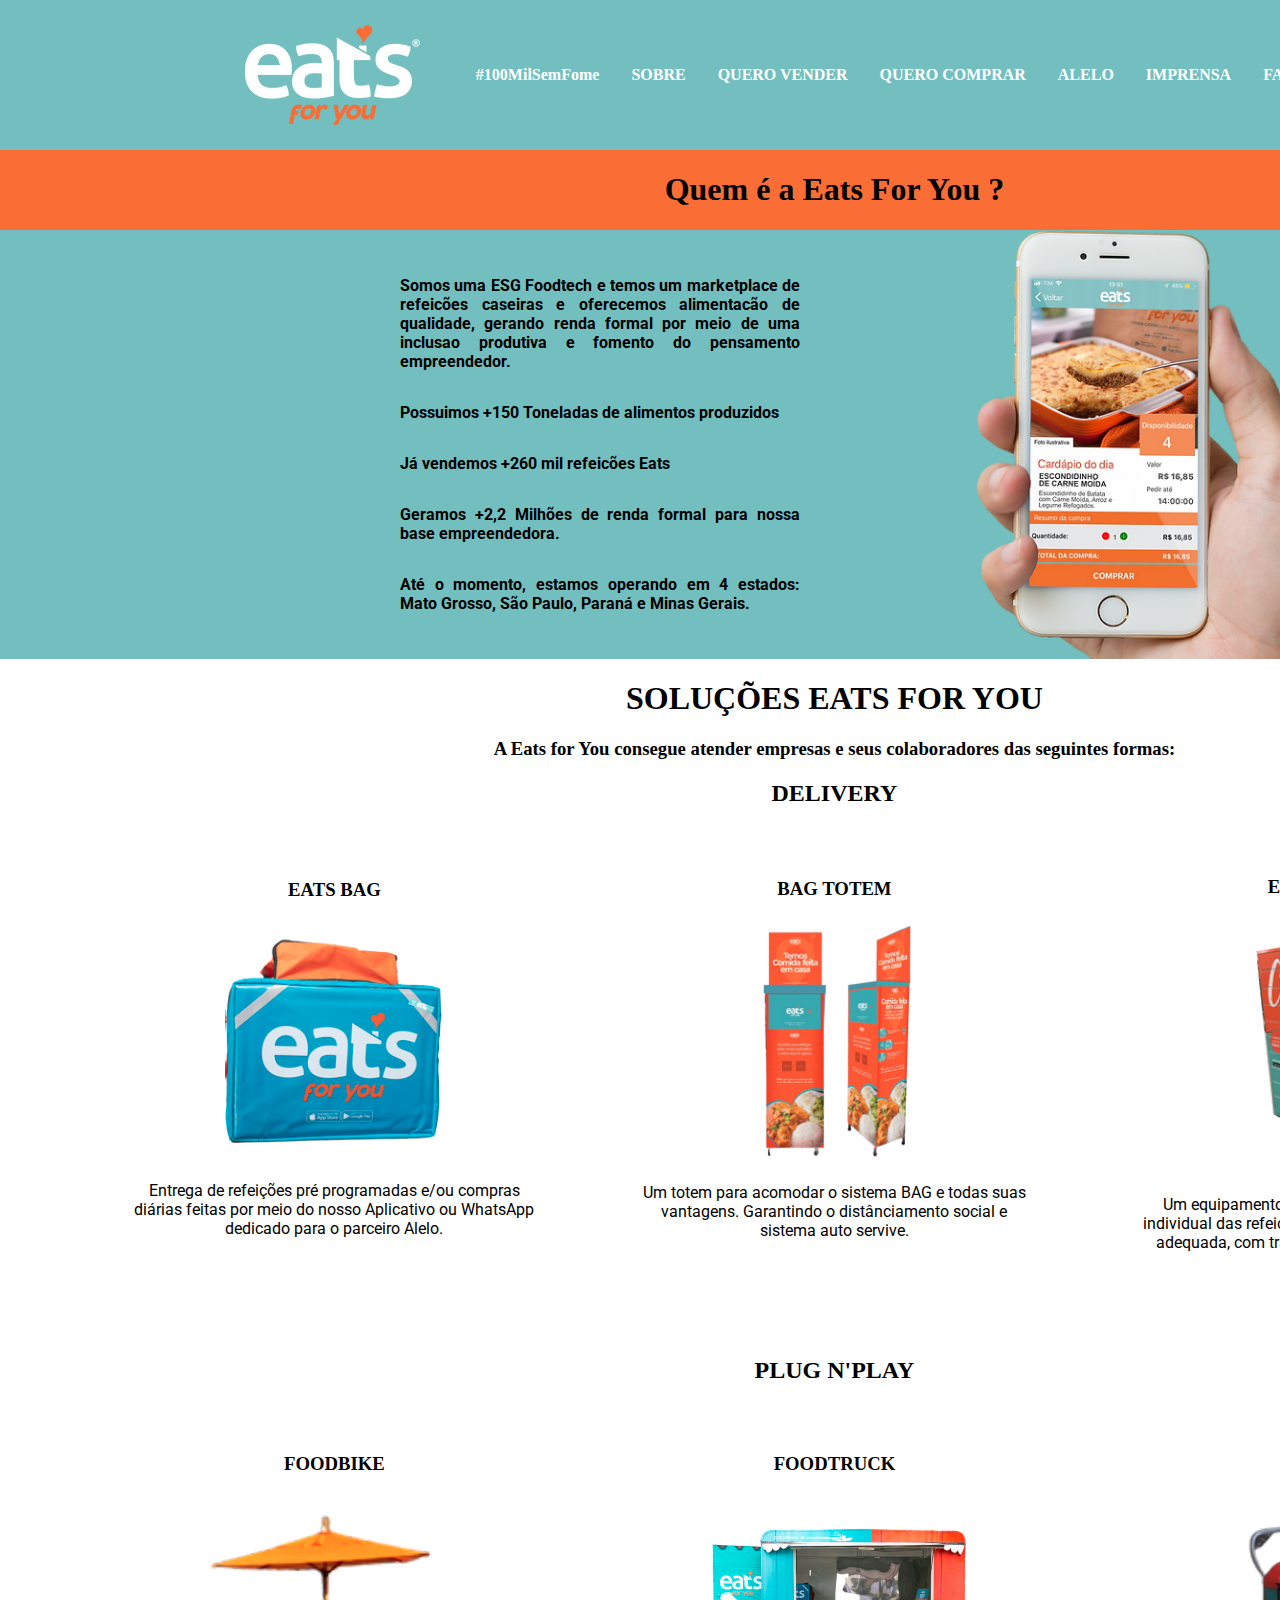
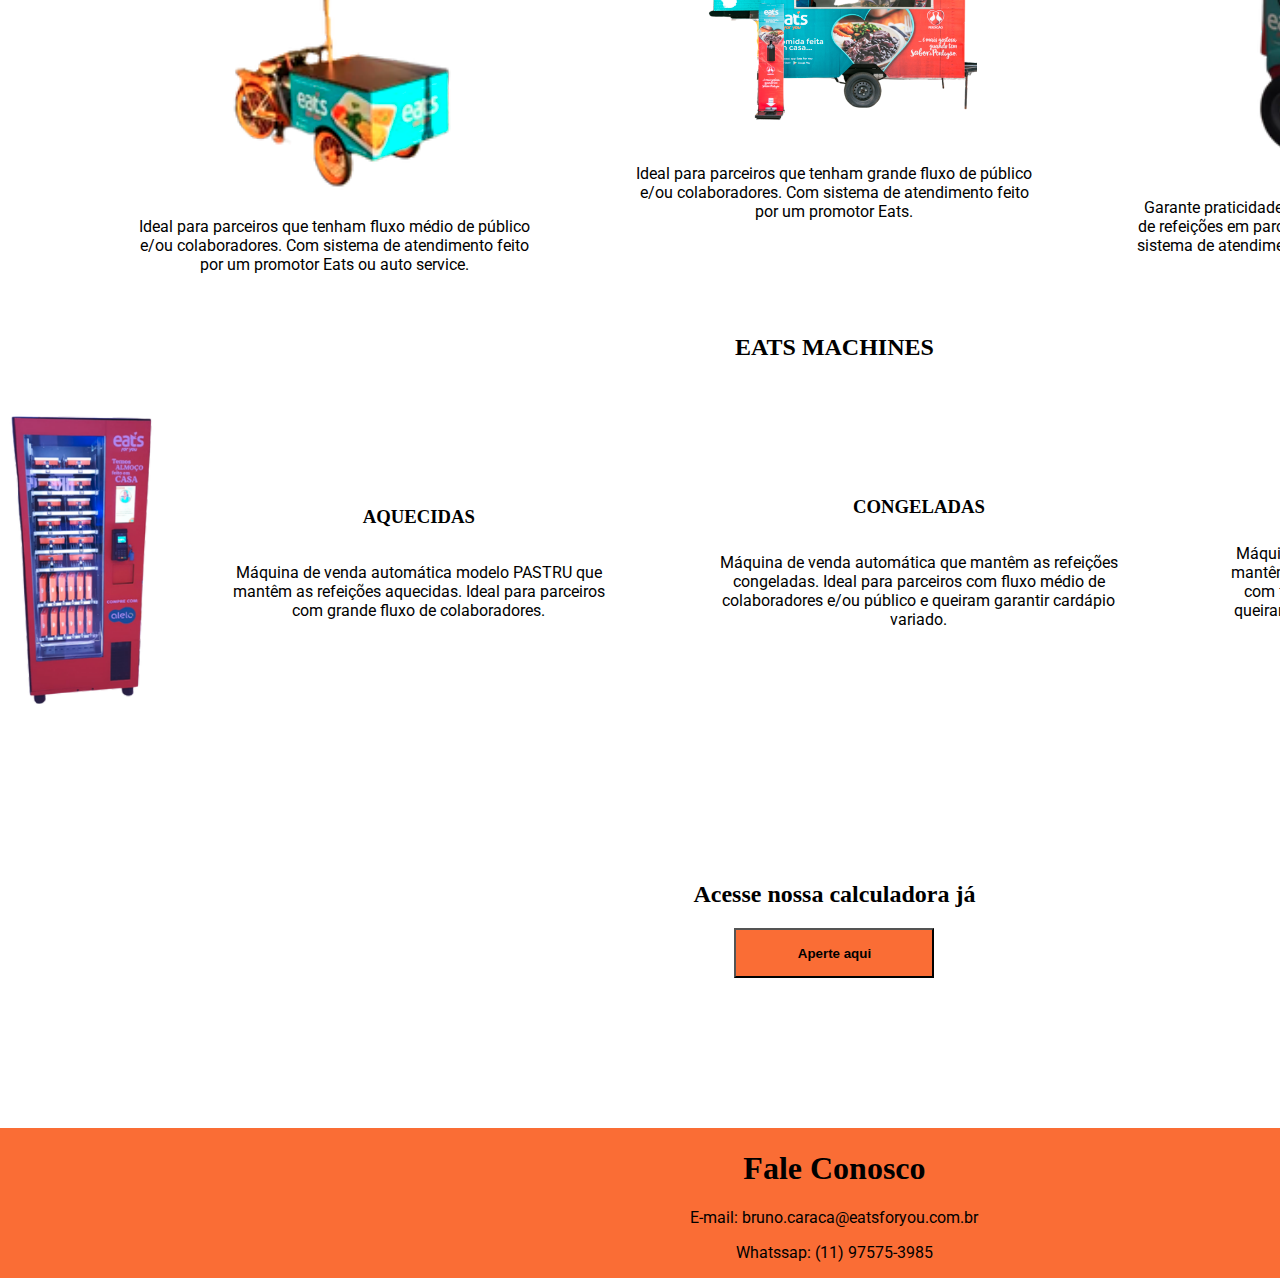
==== commit 494cfff7: "add button and css initial calc" ====
--- a/index.html
+++ b/index.html
@@ -9,9 +9,7 @@
     <!--Imports fonts -->
     <link rel="preconnect" href="https://fonts.googleapis.com">
     <link rel="preconnect" href="https://fonts.gstatic.com" crossorigin>
-    <link href="https://fonts.googleapis.com/css2?family=Josefin+Sans&family=Poppins:wght@400;700&display=swap"
-        rel="stylesheet">
-
+    <link href="https://fonts.googleapis.com/css2?family=Roboto:ital,wght@0,100;1,400&display=swap" rel="stylesheet">
     <title>Eats For You Calculadora</title>
 </head>
 
@@ -19,13 +17,10 @@
     <header>
         <img class="Imgmenu" src="./assets/eatsforyo.png" alt="Logo Eats For You">
         <br>
-
         <navigator>
         </navigator>
-
         <br>
         <ul>
-
             <li><a href="https://www.eatsforyou.com.br/100milsemfome">#100MilSemFome</a></li>
             <li>SOBRE</li>
             <li> <a href="https://www.eatsforyou.com.br/quero-vender">QUERO VENDER </a></li>
@@ -38,7 +33,10 @@
 
     </header>
     <main>
-        <h1>Quem é a Eats For You ?</h1>
+        <div class="title-main">
+            <h1>Quem é a Eats For You ?</h1>
+        </div>
+
         <div class="container-about">
             <div class="about-text">
                 <p>Somos uma ESG Foodtech e temos um marketplace de refeicões caseiras e oferecemos
@@ -69,7 +67,7 @@
                     feitas por meio do nosso Aplicativo
                     ou WhatsApp dedicado para o
                     parceiro Alelo.
-                </p>
+                </p>   
             </div>
             <div class="solutions-item">
                 <h3>BAG TOTEM</h3>
@@ -79,11 +77,11 @@
                     BAG e todas suas vantagens.
                     Garantindo o distânciamento social e
                     sistema auto servive.
-                </p>
-            </div>
-
+                </p> 
+            </div> 
+            
             <div class="solutions-item">
-                <h3>EATS LOCKER</h3>
+                <h3>EATS LOCKER</h3>  
                 <img src="/assets/Imagens-com-fundo/eats-locker.png" />
                 <p>
                     Um equipamento que garante o
@@ -106,7 +104,7 @@
                     colaboradores. Com sistema de
                     atendimento feito por um promotor
                     Eats ou auto service.
-                </p>
+                </p>   
             </div>
             <div class="solutions-item">
                 <h3>FOODTRUCK</h3>
@@ -138,34 +136,33 @@
         <div class="solutions-machines">
             <img src="assets/Imagens-com-fundo/eats-machine.png" alt="Eat´s machine" />
             <div class="machines-item">
-                <h3>AQUECIDAS</h3>
-                <p>Máquina de venda automática modelo PASTRU que mantêm as refeições aquecidas. Ideal para parceiros
-                    com grande fluxo de colaboradores.
-                </p>
+            <h3>AQUECIDAS</h3>
+            <p>Máquina de venda automática modelo PASTRU que mantêm as refeições aquecidas. Ideal para parceiros
+                com grande fluxo de colaboradores.
+            </p>
             </div>
 
             <div class="machines-item">
-                <h3>CONGELADAS</h3>
-                <p>Máquina de venda automática que mantêm as
-                    refeições congeladas. Ideal para parceiros com fluxo médio de colaboradores e/ou público e queiram
-                    garantir cardápio variado.
-                </p>
+            <h3>CONGELADAS</h3>
+            <p>Máquina de venda automática que mantêm as
+                refeições congeladas. Ideal para parceiros com fluxo médio de colaboradores e/ou público e queiram
+                garantir cardápio variado.
+            </p>
             </div>
 
             <div class="machines-item">
-                <h3>REFRIGERADAS</h3>
-                <p>Máquina de venda automática modelo PASTRU que mantêm as refeições refrigerada, ideal para parceiros
-                    com fluxo médio de colaboradores e/ou público e
-                    queiram servir lanches, snacks, sucos, sobremesas e
-                    saladas.
-                </p>
+            <h3>REFRIGERADAS</h3>
+            <p>Máquina de venda automática modelo PASTRU que mantêm as refeições refrigerada, ideal para parceiros
+                com fluxo médio de colaboradores e/ou público e
+                queiram servir lanches, snacks, sucos, sobremesas e
+                saladas.
+            </p>
             </div>
         </div>
 
-        <div class="container-form">
-            <h2>Como podemos te ajudar ?</h2>
-            <h3>Informacões necessrias para o cálculo</h3>
-            button
+        <div class="container-button">
+            <h2>Acesse nossa calculadora já</h2>
+            <button name="button-info">Aperte aqui</button>
         </div>
     </main>
     <footer>
--- a/style.css
+++ b/style.css
@@ -10,21 +10,27 @@
 body {
     margin: 0;
     display: grid;
-
 }
 
 main {
     background-color: white;
-
 }
 
+.title-main{
+    display: flex;
+    background-color:#FA6D35;
+    align-items: center;
+    justify-content: center;
+}
 
 .container-about {
     display: flex;
     flex-direction: row;
     justify-content: space-between;
     background-color: #73BFBF;
-    margin: 0;
+    font-family: Arial;
+    text-align: justify;
+    font-weight:bolder;
 }
 
 .about-text {
@@ -33,12 +39,8 @@
     justify-content: center;
     background-color: #73BFBF;
     width: 400px;
-    margin: 0 0 0 300px;
-    font-family: roboto-bold, roboto, sans-serif;
-    font-weight: 100px;
-    font-size: medium;
+    margin: 0 0 0 400px;
 }
-
 
 .about-img {
     display: flex;
@@ -47,13 +49,6 @@
     background-color: #73BFBF;
     width: 400px;
     margin: 0 300px 0 0;
-}
-
-
-.container-form {
-    background-color: #73BFBF;
-    margin: auto;
-    padding: auto;
 }
 
 
@@ -76,7 +71,7 @@
     flex-direction: column;
     align-items: center;
     width: 400px;
-    justify-content: space-around;
+    justify-content:space-around;
     text-align: center;
     margin: 0 50px 0 50px;
 }
@@ -103,50 +98,54 @@
     text-align: center;
     justify-content: center;
     margin: 0 50px 0 50px;
+}  
+
+.container-button {
+    display: flex;
+    flex-direction: column;
+    align-items: center;
+    justify-content: center;
+    padding: 50px 0 50px 0;
+    margin-bottom: 100px;
+}
+
+button {
+    height: 50px;
+    width: 200px;
+    background-color:#FA6D35;
+    font-weight: bold;
 }
 
 
 h1 {
     display: flex;
     flex-direction: column;
-    color: #FA6D35;
     align-items: center;
-    font-family: 'Poppins', sans-serif;
 }
 
 h2 {
     display: flex;
     flex-direction: column;
     align-items: center;
-    font-family: 'Poppins', sans-serif;
 }
 
 h3 {
     display: flex;
     flex-direction: column;
     align-items: center;
-    font-family: 'Poppins', sans-serif;
-
 }
 
 
 p {
-
-    font-size: 20px;
-    padding: auto;
-    font-family: 'Josefin Sans', sans-serif;
+    font-family: 'Roboto', sans-serif;
 }
 
 a {
     text-decoration: none;
-    color: antiquewhite;
-
-
+    color: white;
+    font-weight: bold;
 }
 
-a:hover {
-    color: #FA6D35;
-}
 
 ul {
     list-style-type: none;
@@ -154,19 +153,16 @@
     padding-right: 2px;
     overflow: hidden;
     background-color: transparent;
-
 }
 
 li {
     float: left;
     display: block;
-    color: antiquewhite;
     text-align: center;
     padding: 14px 16px;
     text-decoration: none;
-    font-family: 'Poppins', sans-serif;
-    font-size: larger;
-
+    color: white;
+    font-weight: bold;
 }
 
 
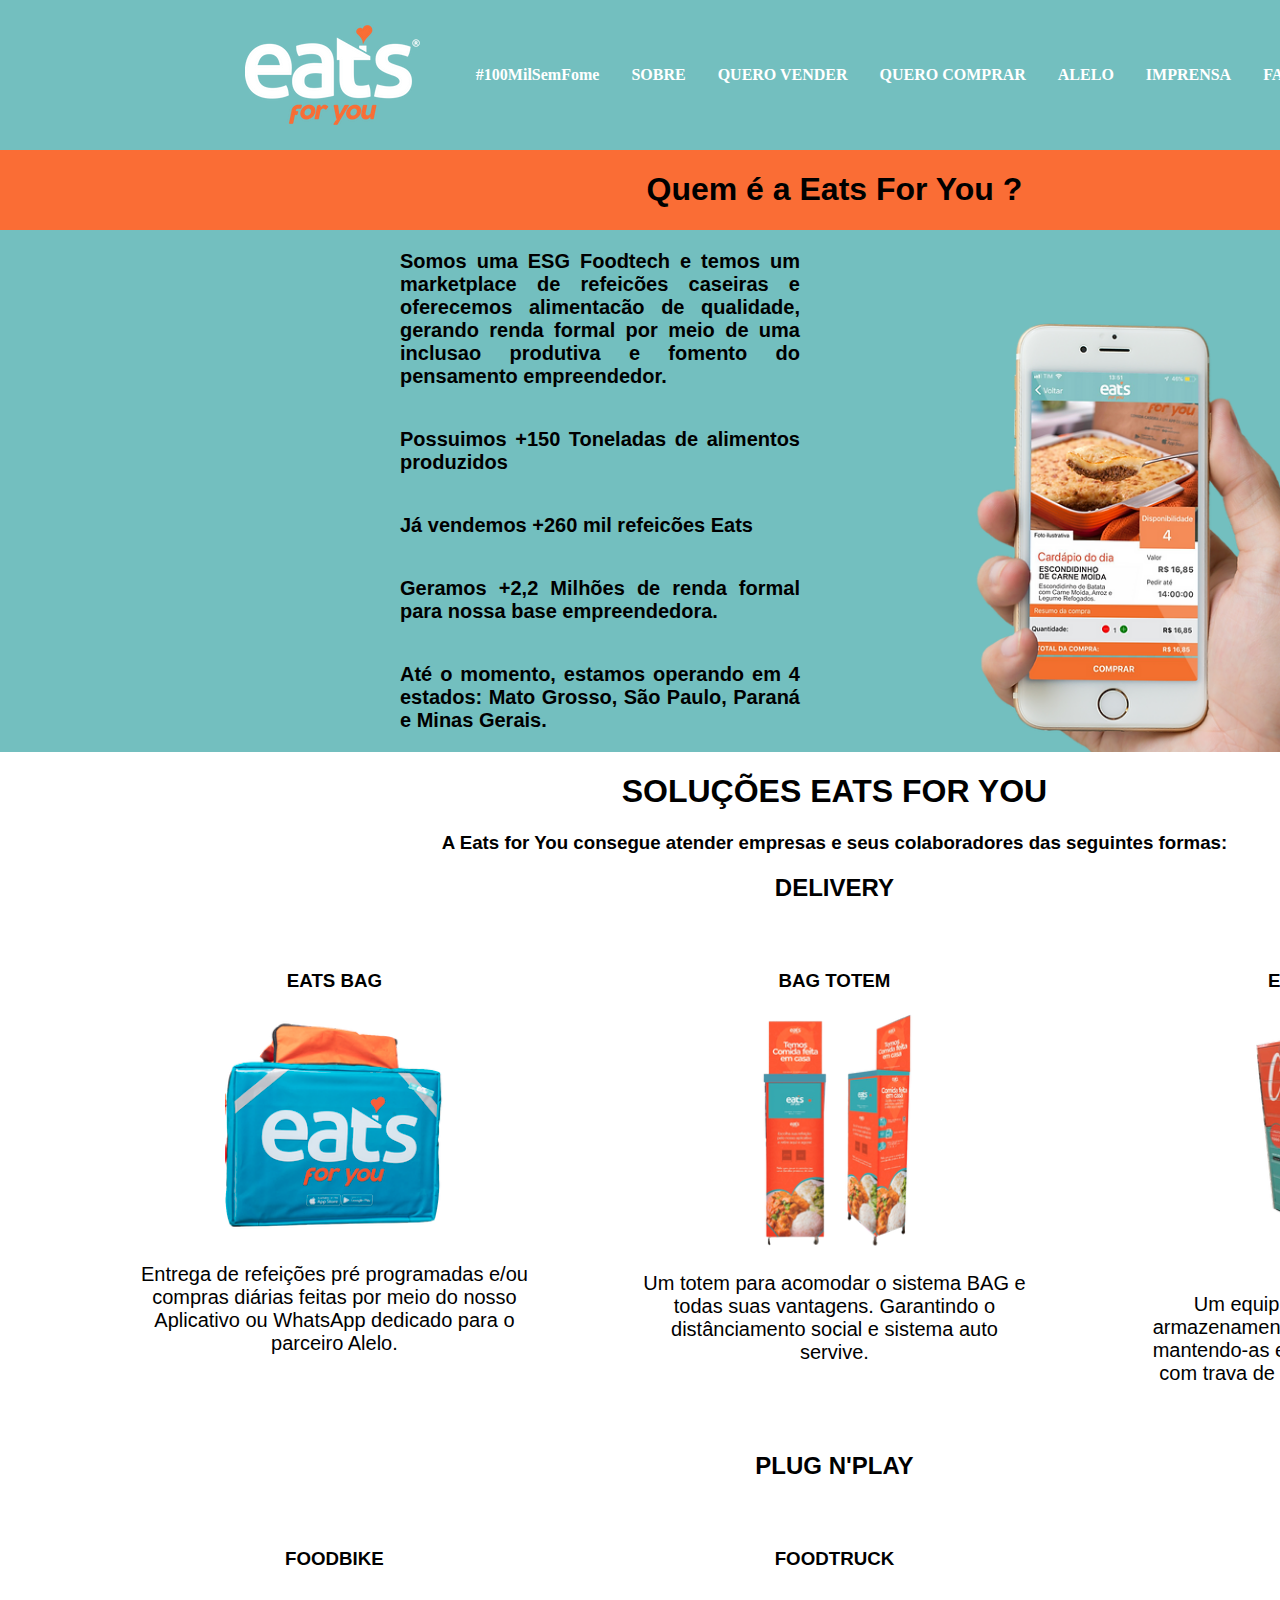
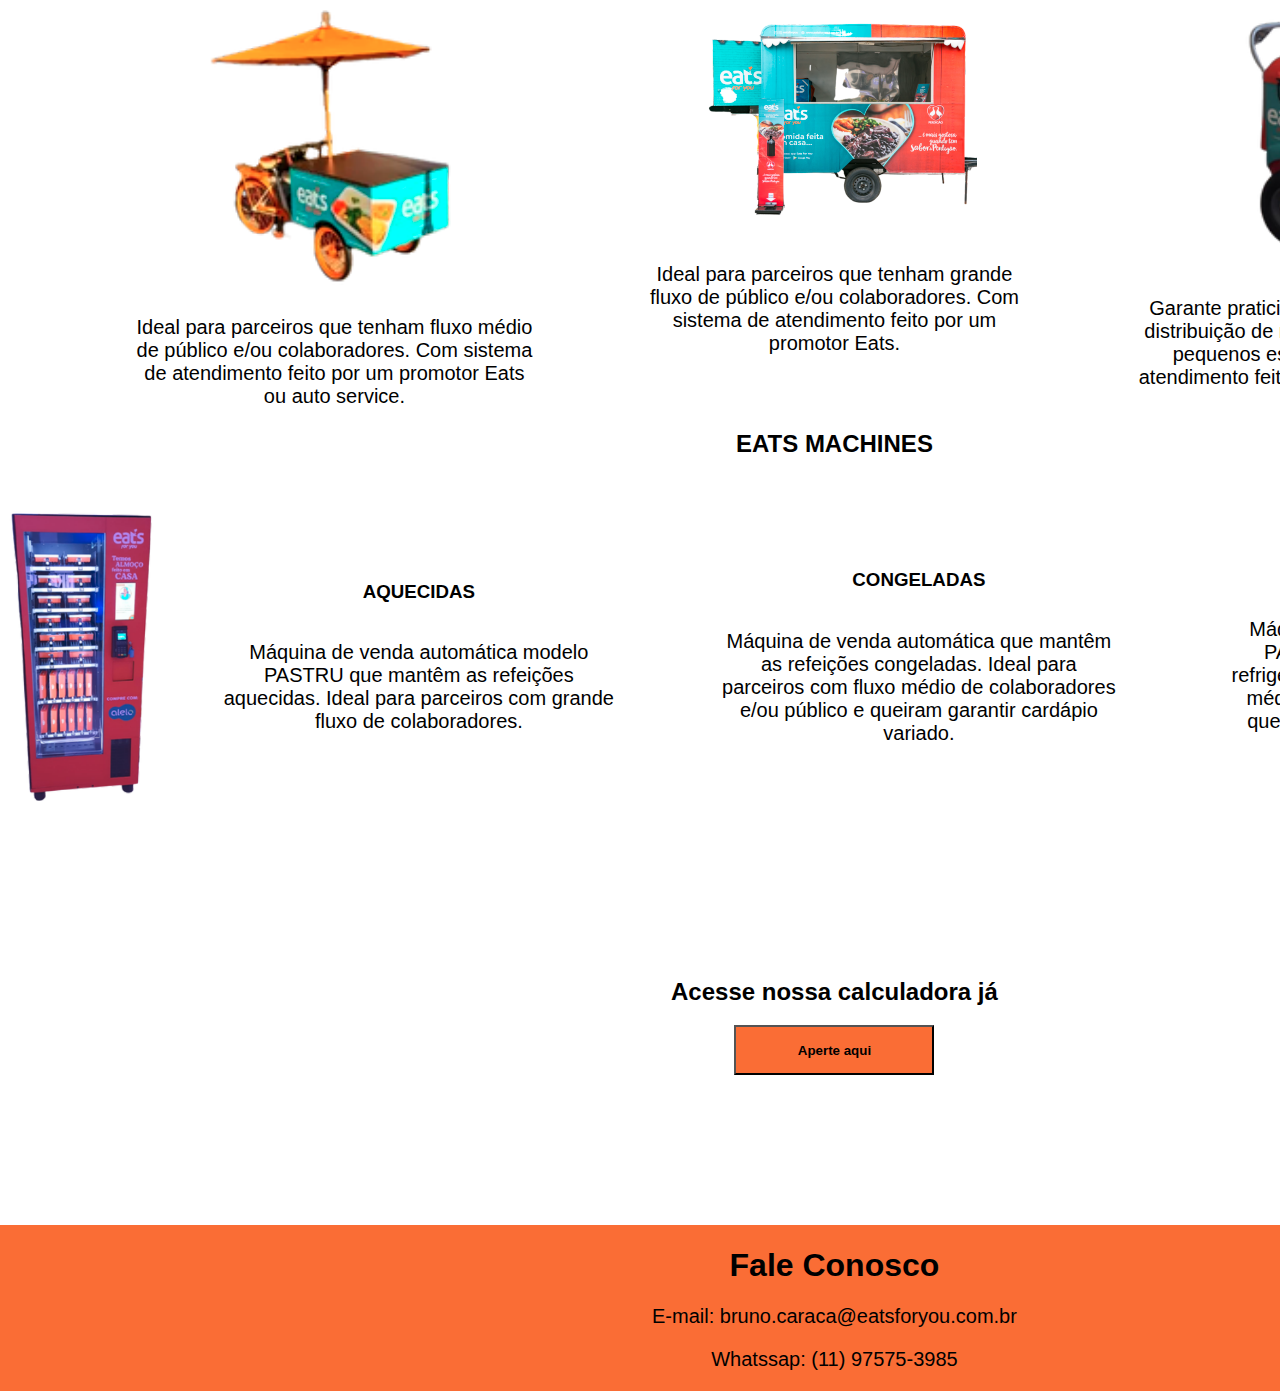
==== commit de154405: "resolvi conflito de codigo" ====
--- a/index.html
+++ b/index.html
@@ -67,7 +67,7 @@
                     feitas por meio do nosso Aplicativo
                     ou WhatsApp dedicado para o
                     parceiro Alelo.
-                </p>   
+                </p>
             </div>
             <div class="solutions-item">
                 <h3>BAG TOTEM</h3>
@@ -77,11 +77,11 @@
                     BAG e todas suas vantagens.
                     Garantindo o distânciamento social e
                     sistema auto servive.
-                </p> 
-            </div> 
-            
+                </p>
+            </div>
+
             <div class="solutions-item">
-                <h3>EATS LOCKER</h3>  
+                <h3>EATS LOCKER</h3>
                 <img src="/assets/Imagens-com-fundo/eats-locker.png" />
                 <p>
                     Um equipamento que garante o
@@ -104,7 +104,7 @@
                     colaboradores. Com sistema de
                     atendimento feito por um promotor
                     Eats ou auto service.
-                </p>   
+                </p>
             </div>
             <div class="solutions-item">
                 <h3>FOODTRUCK</h3>
@@ -136,27 +136,27 @@
         <div class="solutions-machines">
             <img src="assets/Imagens-com-fundo/eats-machine.png" alt="Eat´s machine" />
             <div class="machines-item">
-            <h3>AQUECIDAS</h3>
-            <p>Máquina de venda automática modelo PASTRU que mantêm as refeições aquecidas. Ideal para parceiros
-                com grande fluxo de colaboradores.
-            </p>
+                <h3>AQUECIDAS</h3>
+                <p>Máquina de venda automática modelo PASTRU que mantêm as refeições aquecidas. Ideal para parceiros
+                    com grande fluxo de colaboradores.
+                </p>
             </div>
 
             <div class="machines-item">
-            <h3>CONGELADAS</h3>
-            <p>Máquina de venda automática que mantêm as
-                refeições congeladas. Ideal para parceiros com fluxo médio de colaboradores e/ou público e queiram
-                garantir cardápio variado.
-            </p>
+                <h3>CONGELADAS</h3>
+                <p>Máquina de venda automática que mantêm as
+                    refeições congeladas. Ideal para parceiros com fluxo médio de colaboradores e/ou público e queiram
+                    garantir cardápio variado.
+                </p>
             </div>
 
             <div class="machines-item">
-            <h3>REFRIGERADAS</h3>
-            <p>Máquina de venda automática modelo PASTRU que mantêm as refeições refrigerada, ideal para parceiros
-                com fluxo médio de colaboradores e/ou público e
-                queiram servir lanches, snacks, sucos, sobremesas e
-                saladas.
-            </p>
+                <h3>REFRIGERADAS</h3>
+                <p>Máquina de venda automática modelo PASTRU que mantêm as refeições refrigerada, ideal para parceiros
+                    com fluxo médio de colaboradores e/ou público e
+                    queiram servir lanches, snacks, sucos, sobremesas e
+                    saladas.
+                </p>
             </div>
         </div>
 
--- a/style.css
+++ b/style.css
@@ -10,10 +10,12 @@
 body {
     margin: 0;
     display: grid;
+
 }
 
 main {
     background-color: white;
+
 }
 
 .title-main{
@@ -41,6 +43,7 @@
     width: 400px;
     margin: 0 0 0 400px;
 }
+
 
 .about-img {
     display: flex;
@@ -71,7 +74,7 @@
     flex-direction: column;
     align-items: center;
     width: 400px;
-    justify-content:space-around;
+    justify-content: space-around;
     text-align: center;
     margin: 0 50px 0 50px;
 }
@@ -93,12 +96,12 @@
 .machines-item {
     display: flex;
     flex-direction: column;
-    align-items: center;
+    align-items: czenter;
     width: 400px;
     text-align: center;
     justify-content: center;
     margin: 0 50px 0 50px;
-}  
+}
 
 .container-button {
     display: flex;
@@ -121,23 +124,30 @@
     display: flex;
     flex-direction: column;
     align-items: center;
+    font-family: 'Poppins', sans-serif;
 }
 
 h2 {
     display: flex;
     flex-direction: column;
     align-items: center;
+    font-family: 'Poppins', sans-serif;
 }
 
 h3 {
     display: flex;
     flex-direction: column;
     align-items: center;
+    font-family: 'Poppins', sans-serif;
+
 }
 
 
 p {
-    font-family: 'Roboto', sans-serif;
+
+    font-size: 20px;
+    padding: auto;
+    font-family: 'Josefin Sans', sans-serif;
 }
 
 a {
@@ -146,6 +156,9 @@
     font-weight: bold;
 }
 
+a:hover {
+    color: #FA6D35;
+}
 
 ul {
     list-style-type: none;
@@ -153,6 +166,7 @@
     padding-right: 2px;
     overflow: hidden;
     background-color: transparent;
+
 }
 
 li {
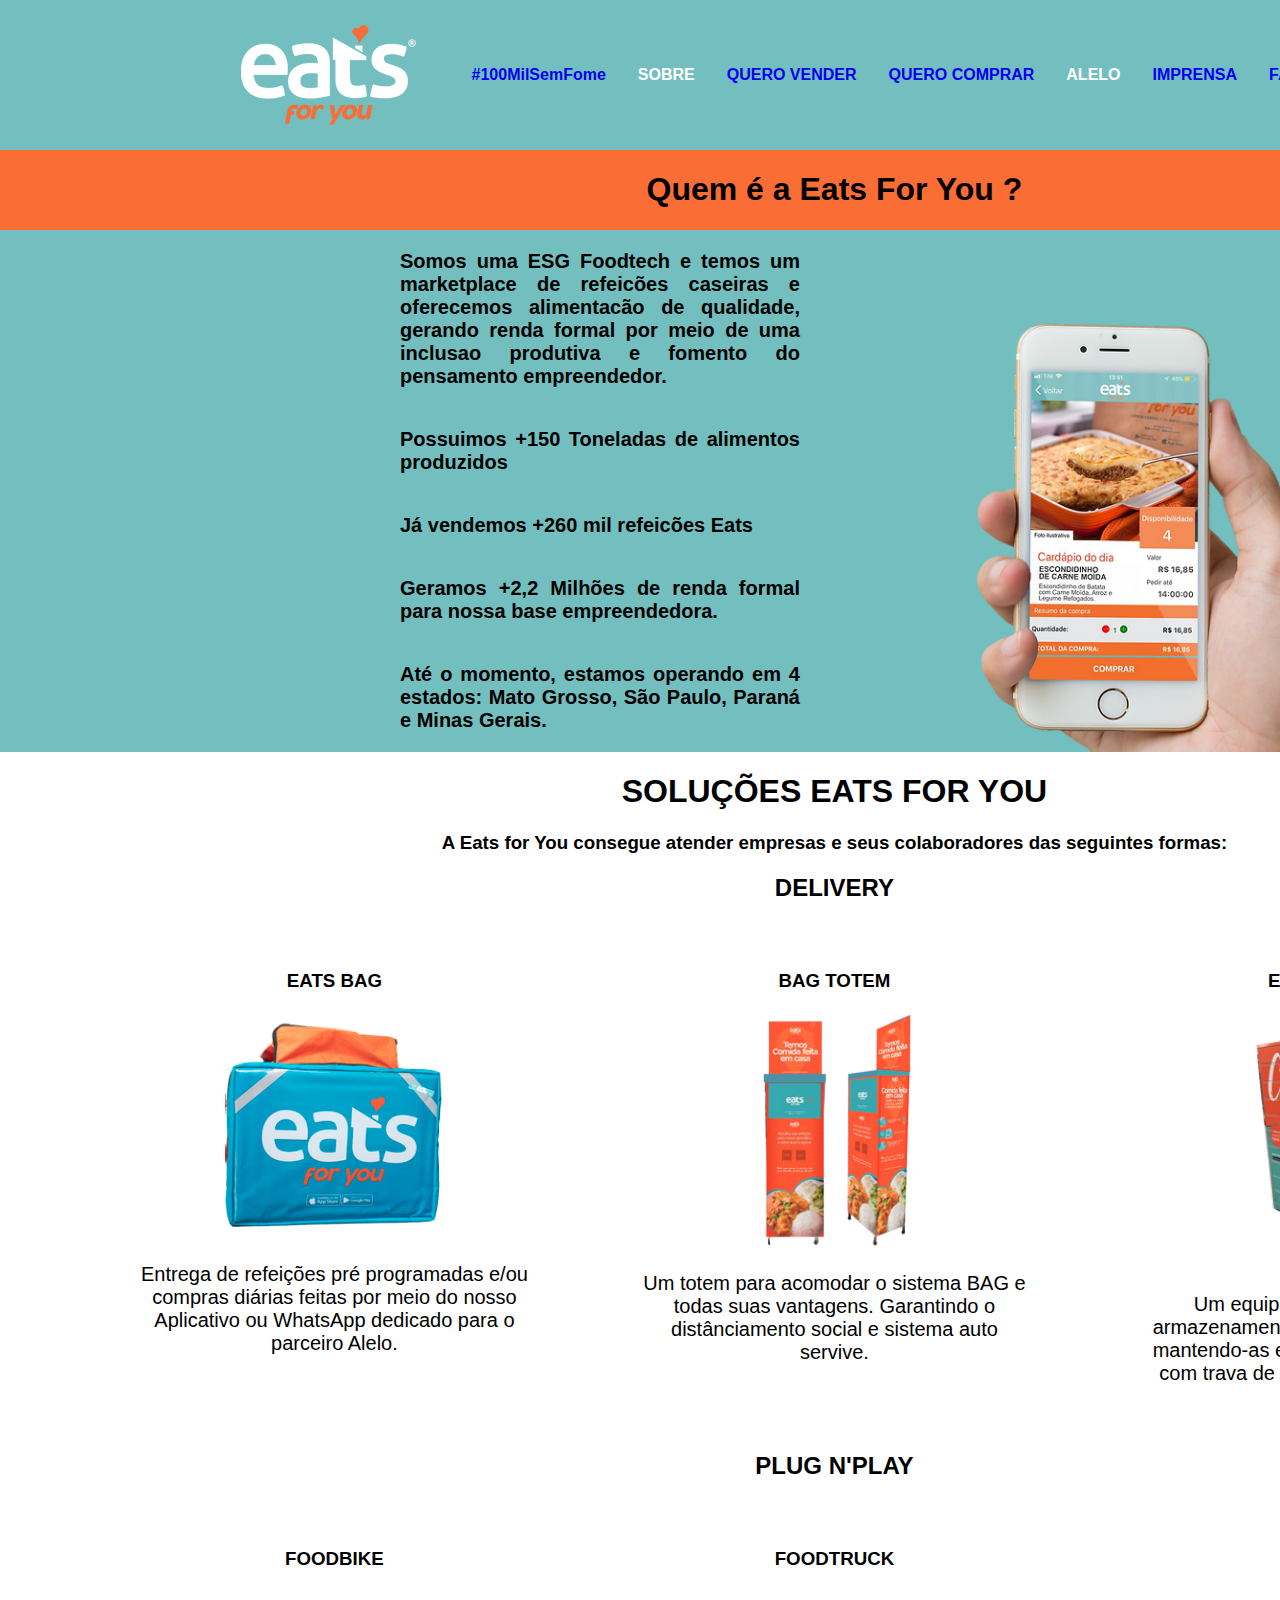
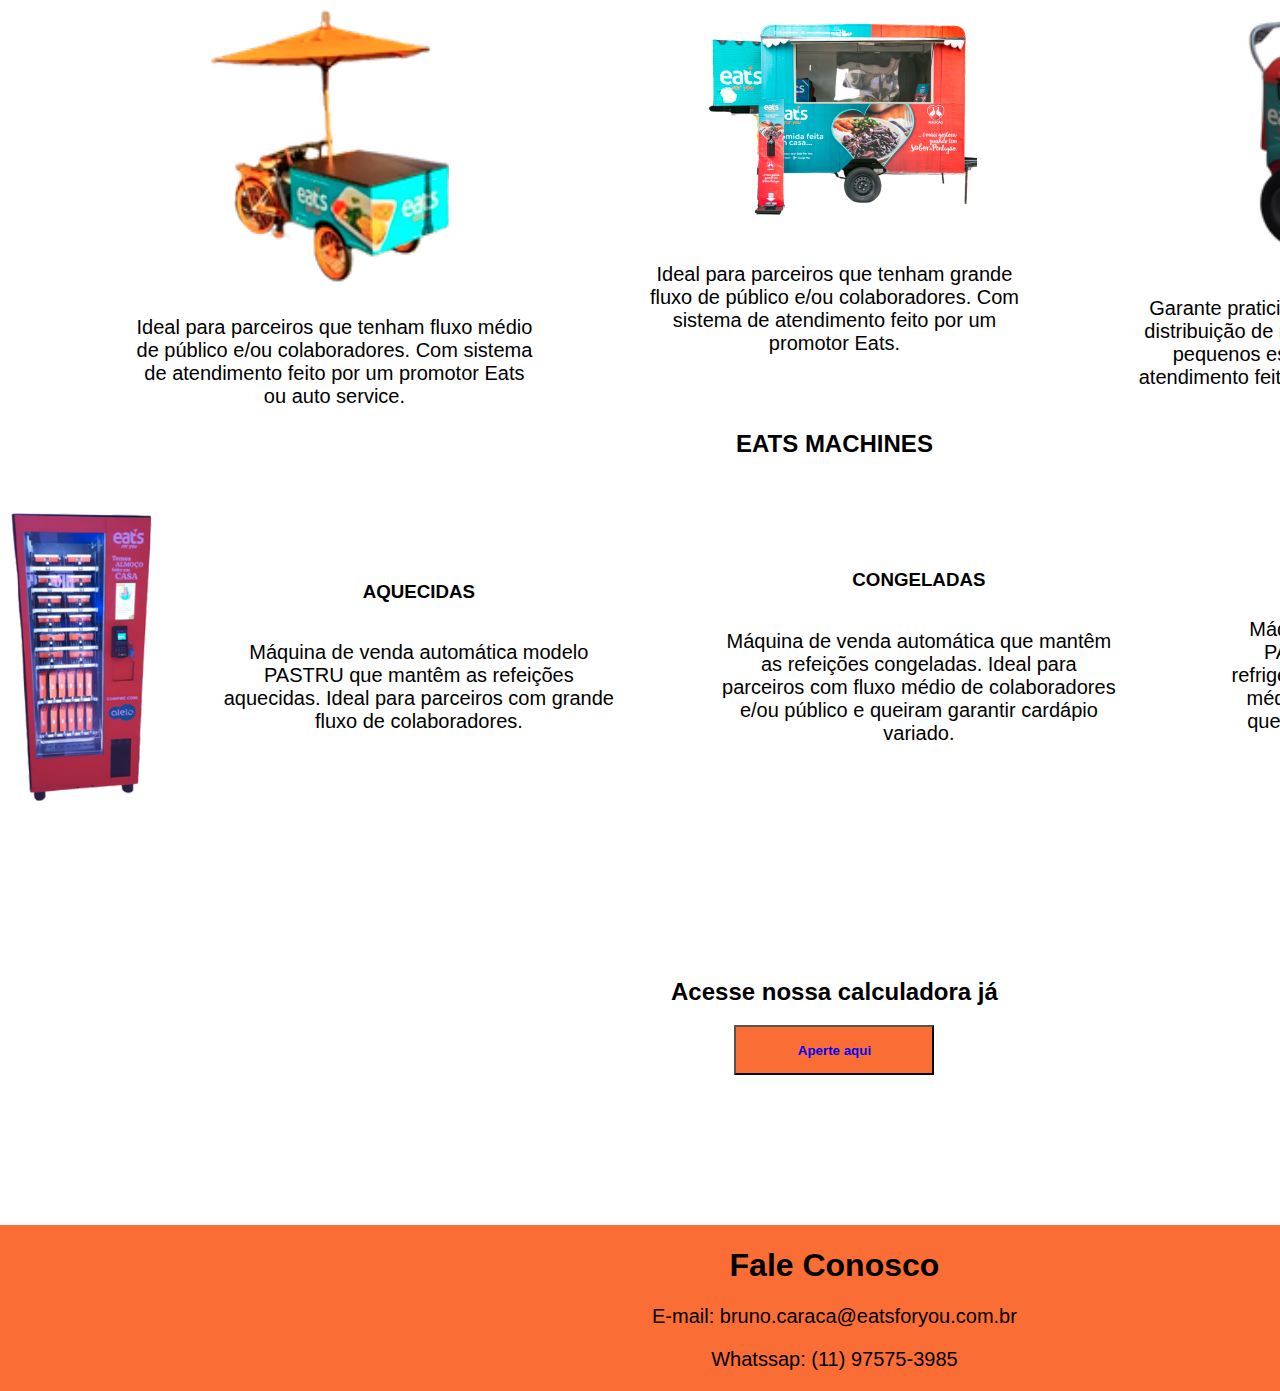
==== commit 074c2b4e: "forms calculadora" ====
--- a/index.html
+++ b/index.html
@@ -162,7 +162,7 @@
 
         <div class="container-button">
             <h2>Acesse nossa calculadora já</h2>
-            <button name="button-info">Aperte aqui</button>
+            <button name="button-info"> <a href="./calculadora.html"> Aperte aqui </a></button>
         </div>
     </main>
     <footer>
--- a/style.css
+++ b/style.css
@@ -18,9 +18,9 @@
 
 }
 
-.title-main{
+.title-main {
     display: flex;
-    background-color:#FA6D35;
+    background-color: #FA6D35;
     align-items: center;
     justify-content: center;
 }
@@ -32,7 +32,7 @@
     background-color: #73BFBF;
     font-family: Arial;
     text-align: justify;
-    font-weight:bolder;
+    font-weight: bolder;
 }
 
 .about-text {
@@ -110,12 +110,13 @@
     justify-content: center;
     padding: 50px 0 50px 0;
     margin-bottom: 100px;
+    
 }
 
 button {
     height: 50px;
     width: 200px;
-    background-color:#FA6D35;
+    background-color: #FA6D35;
     font-weight: bold;
 }
 
@@ -152,7 +153,6 @@
 
 a {
     text-decoration: none;
-    color: white;
     font-weight: bold;
 }
 
@@ -177,6 +177,8 @@
     text-decoration: none;
     color: white;
     font-weight: bold;
+    font-family: 'Poppins', sans-serif;
+
 }
 
 
